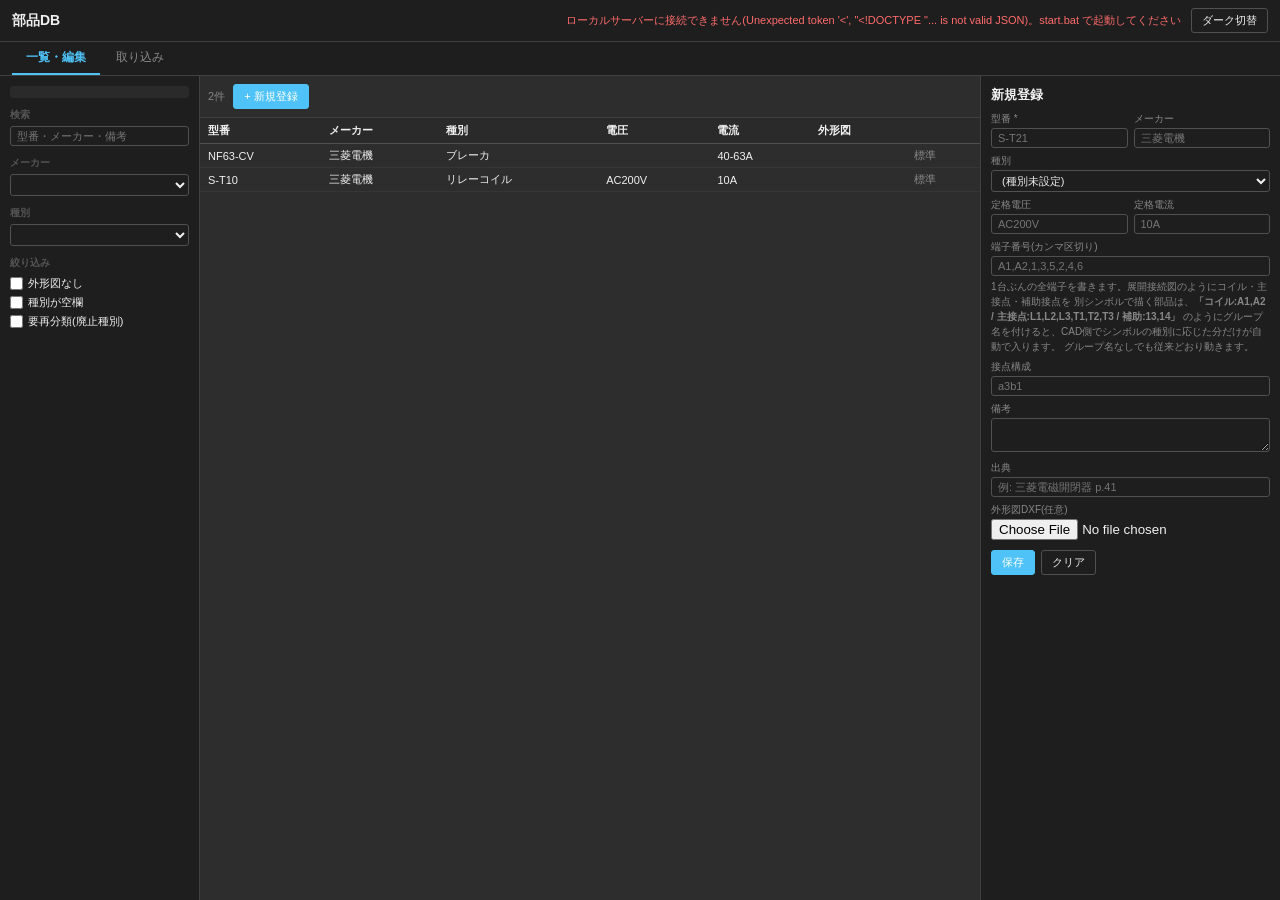
==== electrical_cad_v3/ecad_v3/parts.html @ 72fd9040 "シンボルの種別から端子グループを自動で選ぶ 盛田さん「このシンボルは主接点、コイル、補助で選べれて図面のシンボルは自動で 入ったほうが修正入れるにしても端子番号を調べなくていいから都合がいい」。  部" ====
<!DOCTYPE html>
<html lang="ja">
<head>
<meta charset="UTF-8">
<title>部品DB - ecad_v3</title>
<link rel="stylesheet" href="css/style.css">
<style>
  /* ---- 単独画面専用レイアウト。CADのリボン等は使わず、この画面用に組む。---- */
  body{overflow:hidden;}
  #pp-app{display:flex;flex-direction:column;height:100vh;}
  #pp-top{display:flex;align-items:center;gap:10px;padding:8px 12px;border-bottom:1px solid var(--bd);background:var(--bg2);flex-shrink:0}
  #pp-top h1{font-size:14px;font-weight:600;margin-right:auto}
  #pp-status{font-size:11px;color:var(--fg3)}
  #pp-banner{display:none;background:var(--rbg);color:var(--red);font-size:11px;padding:5px 12px;flex-shrink:0}
  #pp-banner.show{display:block}
  #pp-tabs{display:flex;gap:2px;padding:0 12px;background:var(--bg2);border-bottom:1px solid var(--bd);flex-shrink:0}
  .pp-tab{padding:7px 14px;font-size:12px;cursor:pointer;color:var(--fg3);border-bottom:2px solid transparent}
  .pp-tab.on{color:var(--acc);border-bottom-color:var(--acc);font-weight:600}
  #pp-body{flex:1;overflow:hidden;display:flex}

  /* 一覧・編集タブ */
  #pp-panel-list{flex:1;display:flex;overflow:hidden}
  #pp-filters{width:200px;flex-shrink:0;border-right:1px solid var(--bd);padding:10px;overflow-y:auto;background:var(--bg2)}
  #pp-filters h4{font-size:10px;color:var(--fg4);text-transform:uppercase;margin:10px 0 4px}
  #pp-filters h4:first-child{margin-top:0}
  #pp-hidden{margin-bottom:8px;padding:6px;background:var(--bg3);border-radius:4px}
  .pp-chk{display:flex;align-items:center;gap:5px;font-size:11px;padding:2px 0;cursor:pointer}
  #pp-list-main{flex:1;display:flex;flex-direction:column;overflow:hidden;min-width:0}
  #pp-list-bar{display:flex;align-items:center;gap:8px;padding:8px;border-bottom:1px solid var(--bd)}
  #pp-list-bar input[type=text]{flex:1}
  #pp-count{font-size:11px;color:var(--fg3);white-space:nowrap}
  #pp-table-wrap{flex:1;overflow:auto}
  table.pp-table{width:100%;border-collapse:collapse;font-size:11px}
  table.pp-table th{position:sticky;top:0;background:var(--bg3);text-align:left;padding:5px 8px;cursor:pointer;user-select:none;border-bottom:1px solid var(--bd2);white-space:nowrap}
  table.pp-table th:hover{background:var(--bg4)}
  table.pp-table td{padding:4px 8px;border-bottom:1px solid var(--bg4);white-space:nowrap}
  table.pp-table tr{cursor:pointer}
  table.pp-table tr:hover td{background:var(--bg3)}
  table.pp-table tr.pp-row-sel td{background:var(--abg)}
  #pp-edit{width:300px;flex-shrink:0;border-left:1px solid var(--bd);padding:10px;overflow-y:auto;background:var(--bg2)}
  #pp-form-title{font-size:13px;font-weight:600;margin-bottom:8px}

  /* 取り込みタブ */
  #pp-panel-import{flex:1;overflow-y:auto;padding:14px;max-width:640px}
  #pp-panel-import h3{font-size:13px;margin:16px 0 6px}
  #pp-panel-import h3:first-child{margin-top:0}
  #pp-panel-import textarea{width:100%;font-family:monospace;font-size:11px}
  #pp-cat-result{display:none;max-height:220px;overflow-y:auto;background:var(--bg3);border-radius:4px;padding:6px;margin-top:6px}
</style>
</head>
<body class="dk">
<div id="pp-app">
  <div id="pp-top">
    <h1>部品DB</h1>
    <span id="pp-status"></span>
    <button class="fp-btn" onclick="toggleDark()">ダーク切替</button>
  </div>
  <div id="pp-banner"></div>
  <div id="pp-tabs">
    <div class="pp-tab on" id="pp-tab-list" onclick="switchTab('list')">一覧・編集</div>
    <div class="pp-tab" id="pp-tab-import" onclick="switchTab('import')">取り込み</div>
  </div>
  <div id="pp-body">
    <!-- ==== 一覧・編集タブ ==== -->
    <div id="pp-panel-list">
      <div id="pp-filters">
        <div id="pp-hidden"></div>
        <h4>検索</h4>
        <div class="fr"><input type="text" id="pp-f-text" placeholder="型番・メーカー・備考" oninput="setFilter('text', this.value)"></div>
        <h4>メーカー</h4>
        <div class="fr"><select id="pp-f-maker" onchange="setFilter('maker', this.value)"></select></div>
        <h4>種別</h4>
        <div class="fr"><select id="pp-f-type" onchange="setFilter('type', this.value)"></select></div>
        <h4>絞り込み</h4>
        <label class="pp-chk"><input type="checkbox" onchange="setFilter('noOutline', this.checked)"> 外形図なし</label>
        <label class="pp-chk"><input type="checkbox" onchange="setFilter('noType', this.checked)"> 種別が空欄</label>
        <label class="pp-chk"><input type="checkbox" onchange="setFilter('legacy', this.checked)"> 要再分類(廃止種別)</label>
      </div>
      <div id="pp-list-main">
        <div id="pp-list-bar">
          <span id="pp-count"></span>
          <button class="fp-btn primary" onclick="newPart()">+ 新規登録</button>
        </div>
        <div id="pp-table-wrap">
          <table class="pp-table">
            <thead><tr>
              <th onclick="sortBy('ref')">型番</th>
              <th onclick="sortBy('maker')">メーカー</th>
              <th onclick="sortBy('type')">種別</th>
              <th onclick="sortBy('volt')">電圧</th>
              <th onclick="sortBy('amp')">電流</th>
              <th>外形図</th>
              <th></th>
            </tr></thead>
            <tbody id="pp-tbody"></tbody>
          </table>
        </div>
      </div>
      <div id="pp-edit">
        <div id="pp-form-title">新規登録</div>
        <div class="g2">
          <div class="fr"><label>型番 *</label><input type="text" id="pp-ref" placeholder="S-T21"></div>
          <div class="fr"><label>メーカー</label><input type="text" id="pp-maker" placeholder="三菱電機"></div>
        </div>
        <div class="fr"><label>種別</label><select id="pp-type"></select></div>
        <div class="g2">
          <div class="fr"><label>定格電圧</label><input type="text" id="pp-volt" placeholder="AC200V"></div>
          <div class="fr"><label>定格電流</label><input type="text" id="pp-amp" placeholder="10A"></div>
        </div>
        <!-- 【2026-09-20】「コイル:A1,A2 / 主接点:… / 補助:…」と書くと、CAD側で
             シンボルの種別(コイル/主接点/補助接点)から自動で正しい分だけ入る。
             グループ名を書かなければ従来どおり全端子がそのまま入る(後方互換)。 -->
        <div class="fr"><label>端子番号(カンマ区切り)</label><input type="text" id="pp-term" placeholder="A1,A2,1,3,5,2,4,6"
          title="「コイル:A1,A2 / 主接点:L1,L2,L3,T1,T2,T3 / 補助:13,14」のようにグループ名を付けて書くと、CADでシンボルの種別に応じた分だけが自動で入ります">
          <p style="font-size:10px;color:var(--fg3);margin:3px 0 0;line-height:1.5">
            1台ぶんの全端子を書きます。展開接続図のようにコイル・主接点・補助接点を
            別シンボルで描く部品は、<b>「コイル:A1,A2 / 主接点:L1,L2,L3,T1,T2,T3 / 補助:13,14」</b>
            のようにグループ名を付けると、CAD側でシンボルの種別に応じた分だけが自動で入ります。
            グループ名なしでも従来どおり動きます。
          </p></div>
        <div class="fr"><label>接点構成</label><input type="text" id="pp-contacts" placeholder="a3b1"></div>
        <div class="fr"><label>備考</label><textarea id="pp-note" rows="2"></textarea></div>
        <div class="fr"><label>出典</label><input type="text" id="pp-source" placeholder="例: 三菱電磁開閉器 p.41"></div>
        <div class="fr"><label>外形図DXF(任意)</label><input type="file" id="pp-outline-file" accept=".dxf" onchange="handleOutlineFileSelect(event)"></div>
        <p id="pp-outline-status" style="font-size:10px;color:var(--fg3)"></p>
        <div style="display:flex;gap:6px;margin-top:10px">
          <button class="fp-btn primary" onclick="savePart()">保存</button>
          <button class="fp-btn danger" id="pp-delete" style="display:none" onclick="deleteCurrent()">削除</button>
          <button class="fp-btn" onclick="newPart()">クリア</button>
        </div>
      </div>
    </div>

    <!-- ==== 取り込みタブ ==== -->
    <div id="pp-panel-import" style="display:none">
      <!-- 【2026-09-19】CADから移設。カタログDB(検索用データベース)をDriveから
           取り込む機能。以前はCAD側にあり、使う画面(この下のカタログDB検索・
           全件作り直し)が自分で元データを更新できない状態だった。 -->
      <h3>カタログDBの取り込み</h3>
      <p style="font-size:11px;color:var(--fg3)">
        Google Drive上の「カタログDB」フォルダ(メーカー別CSV)を読み込んで、下の検索で使うデータベースを更新します。<br>
        カタログDBが未設定・未導入でも、部品DBの編集は通常どおり行えます（この欄が使えなくなるだけです）。
      </p>
      <div id="cat-setup" style="display:none;margin:6px 0">
        <div style="display:flex;gap:6px;align-items:center;flex-wrap:wrap">
          <button class="fp-btn primary" onclick="catalogPickFolder()">フォルダの選択</button>
          <span id="cat-pick-status" style="font-size:11px;color:var(--fg2)">フォルダが選択されていません</span>
        </div>
        <p style="font-size:11px;color:var(--fg3);margin-top:4px">
          Drive上の「カタログDB」フォルダを選ぶと、中のCSVをまとめて取り込みます。<br>
          次回以降は選び直し不要です（Driveの内容を更新したら「再取込」を押してください）。
        </p>
      </div>
      <div style="display:flex;gap:6px;align-items:center;margin:6px 0">
        <button class="fp-btn" onclick="catalogReimport()" title="Driveのフォルダを読み直して取り込み直します">再取込</button>
        <div id="cat-change-wrap" style="display:none">
          <button class="fp-btn" onclick="catalogShowSetup()">フォルダを変更</button>
        </div>
      </div>
      <p id="cat-status" style="font-size:11px;color:var(--fg2)"></p>

      <hr style="margin:14px 0;border:none;border-top:1px solid var(--bd2)">
      <h3>カタログDBから探す</h3>
      <p style="font-size:11px;color:var(--fg3)">Google Drive上のカタログDB(メーカー別CSV)から型番を検索し、選んだものだけを部品DBに追加します。</p>
      <div style="display:flex;gap:6px;margin-top:6px">
        <input type="text" id="pp-cat-q" placeholder="型番・メーカーで検索" style="flex:1" onkeydown="if(event.key==='Enter')catalogSearch()">
        <button class="fp-btn" onclick="catalogSearch()">検索</button>
      </div>
      <div id="pp-cat-result"></div>

      <h3>保留CSVを読み込む</h3>
      <p style="font-size:11px;color:var(--fg3)">Claudeがカタログから起こして置いた「登録待ちCSV」を読み込みます。読み込むだけでは登録されません。</p>
      <div style="display:flex;gap:6px;margin-top:6px">
        <select id="pp-pc-file" style="flex:1"><option value="">(読込中...)</option></select>
        <button class="fp-btn" onclick="loadPendingCsv()">読み込む</button>
      </div>

      <h3>CSV一括登録</h3>
      <p style="font-size:11px;color:var(--fg3)">1行1部品。形式: メーカー,型番,種別,定格電圧,定格電流,端子番号,接点構成,備考,出典</p>
      <textarea id="pp-csv" rows="8" placeholder="三菱電機,S-T21,coil,AC200V,21A,&quot;A1,A2,1,3,5,2,4,6&quot;,a3b1,"></textarea>
      <div style="margin-top:6px">
        <button class="fp-btn primary" onclick="bulkImportParts()">CSVから一括登録</button>
      </div>

      <h3>部品DBをカタログ全件で作り直す</h3>
      <p style="font-size:11px;color:var(--red)">⚠ 破壊的操作。現在の部品DBを破棄し、カタログDBの全件で作り直します(外形図は引き継がれます)。実行前に自動でバックアップを取ります。</p>
      <button class="fp-btn danger" onclick="catalogResetPartsDb()">部品DBをカタログ全件で作り直す</button>
    </div>
  </div>
</div>
<script src="js/state.js"></script>
<script src="js/part_types.js"></script>
<script src="js/data.js"></script>
<script src="js/sjis.js"></script>
<script src="js/parts_page.js"></script>
</body>
</html>
---- electrical_cad_v3/ecad_v3/css/style.css ----
:root{
  --bg:#e8e8e0;--bg2:#ffffff;--bg3:#f4f4f0;--bg4:#e0e0d8;
  --fg:#1a1a1a;--fg2:#444;--fg3:#777;--fg4:#bbb;
  --bd:#d0d0c8;--bd2:#b8b8b0;
  --acc:#0067c0;--abg:#cce4ff;--afg:#004e99;
  --grn:#107c41;--gbg:#ccf0dc;--gfg:#0a5c30;
  --red:#c42b1c;--rbg:#fde7e9;
  --pur:#744da9;--pbg:#f0e6ff;--pfg:#5c3d88;
  --ora:#8b4513;--obg:#fff3e0;--ofg:#6d3410;
  --sh:rgba(0,0,0,.15);
  --ribbon:#e8e8e0;--ribbon-act:#fff;--ribbon-sel:#d0d8f0;
  --canvas:#d4d4cc;
}
body.dk{
  --bg:#2d2d2d;--bg2:#1e1e1e;--bg3:#2a2a2a;--bg4:#363636;
  --fg:#f0f0f0;--fg2:#ccc;--fg3:#888;--fg4:#555;
  --bd:#404040;--bd2:#505050;
  --acc:#4fc3f7;--abg:#1a3a5c;--afg:#90d8ff;
  --grn:#2ecc71;--gbg:#1a3d2a;--gfg:#88f0a8;
  --red:#ff6b6b;--rbg:#3d1a1a;
  --pur:#b39ddb;--pbg:#2d1a3d;--pfg:#d8b8ff;
  --ora:#c98a4b;--obg:#3a2d16;--ofg:#f0c890;
  --ora:#c98a4b;--obg:#3a2d16;--ofg:#f0c890;
  --ribbon:#2d2d2d;--ribbon-act:#1e1e1e;--ribbon-sel:#1a3a5c;--canvas:#252525;
  --sh:rgba(0,0,0,.5);
}
*{box-sizing:border-box;margin:0;padding:0;user-select:none;}
body{font-family:'Segoe UI',sans-serif;font-size:12px;background:var(--bg);color:var(--fg);}

/* ========= アプリ構造 ========= */
#app{display:flex;flex-direction:column;height:100vh;overflow:hidden;}

/* ========= リボン ========= */
#ribbon{background:var(--ribbon);border-bottom:1px solid var(--bd);flex-shrink:0;}
#ribbon-tabs{display:flex;background:var(--acc);padding:0 8px;}
.rtab{padding:5px 14px;font-size:11px;color:rgba(255,255,255,.8);cursor:pointer;border-radius:3px 3px 0 0;margin-top:3px;}
.rtab.on{background:var(--ribbon);color:var(--acc);font-weight:600;}
#ribbon-content{display:flex;gap:0;padding:4px 6px;align-items:flex-start;flex-wrap:wrap;overflow-x:auto;max-height:40vh;overflow-y:auto;}
.rg{display:flex;flex-direction:column;align-items:stretch;border-right:1px solid var(--bd);padding:0 6px 0 4px;margin-right:2px;min-width:0;}
.rg-wrap{flex-wrap:wrap;row-gap:4px;}
.rg-wrap>.rg{margin-bottom:2px;}
.rg:last-child{border-right:none;}
.rg-label{font-size:9px;color:var(--fg3);text-align:center;margin-top:2px;padding-top:2px;border-top:1px solid var(--bd);}
.rg-btns{display:flex;gap:2px;align-items:center;flex-wrap:wrap;}
.rb{display:flex;flex-direction:column;align-items:center;justify-content:center;padding:3px 6px;min-width:36px;font-size:10px;cursor:pointer;border:1px solid transparent;border-radius:3px;background:transparent;color:var(--fg);gap:1px;white-space:nowrap;transition:background .1s;}
.rb:hover{background:var(--bg3);border-color:var(--bd);}
.rb.on{background:var(--ribbon-sel);border-color:var(--acc);color:var(--acc);}
.rb.pressed{background:var(--abg);border-color:var(--acc);}
.rb svg{display:block;width:18px;height:18px;flex-shrink:0;}
.rb-sm{flex-direction:row;min-width:unset;padding:3px 7px;font-size:11px;}
.rb-sm svg{width:14px;height:14px;}

/* 【2026-09-19】リボン内の高さ統一。
   ・ボタンの高さが line-height:normal のせいでフォント環境依存になっていた
     （盛田さんの実機では Segoe UI が無く、想定より2〜4px高くなる）ので
     行の高さを固定して環境差を消す。
   ・選択欄/入力欄/チェックボックスがボタンと違う高さ(14〜28px)だったため、
     グループごとに高さが変わり、タブを切り替えるとリボンがガタついていた。
     リボン内の直下要素を全て --rb-h に揃える。 */
:root{--rb-h:23px;}
.rg-btns>*{height:var(--rb-h);box-sizing:border-box;line-height:15px;white-space:nowrap;}
.rg-btns select,.rg-btns input[type=number],.rg-btns input[type=text]{height:19px;box-sizing:border-box;line-height:17px;}
.rg-btns>select,.rg-btns>input[type=number],.rg-btns>input[type=text]{height:var(--rb-h);}
.sep{width:1px;background:var(--bd);margin:0 2px;height:28px;align-self:center;}

/* ========= メイン ========= */
#workspace{display:flex;flex-direction:column;flex:1;overflow:hidden;}
#main-row{display:flex;flex:1;overflow:hidden;}

/* ========= 左パネル ========= */
#lp{width:52px;background:var(--bg2);border-right:1px solid var(--bd);display:flex;flex-direction:column;overflow:hidden;flex-shrink:0;}
#lp-tabs{display:flex;flex-direction:column;flex-shrink:0;}
.lt{padding:12px 4px;font-size:10px;text-align:center;cursor:pointer;color:var(--fg3);border-left:2px solid transparent;border-right:2px solid transparent;writing-mode:vertical-rl;letter-spacing:0.1em;white-space:nowrap;}
.lt.on{color:var(--acc);background:var(--abg);border-right-color:var(--acc);}
#lp-body{flex:1;overflow-y:auto;padding:4px;}
#lp-body h4{font-size:9px;color:var(--fg4);font-weight:700;margin:5px 0 2px;text-transform:uppercase;letter-spacing:.06em;}
.sym-item{display:flex;align-items:center;gap:4px;padding:3px 4px;cursor:pointer;border-radius:3px;border:1px solid transparent;margin-bottom:1px;}
.sym-item:hover{background:var(--bg3);border-color:var(--bd);}
.sym-item.on{background:var(--abg);border-color:var(--acc);}
.sym-item span{font-size:11px;color:var(--fg);}
.lr{display:flex;align-items:center;gap:3px;padding:3px;border-radius:3px;margin-bottom:1px;cursor:pointer;}
.lr:hover{background:var(--bg3);}
.lr.al{background:var(--abg);}
.lv{width:13px;height:13px;border:1px solid var(--bd2);border-radius:2px;display:flex;align-items:center;justify-content:center;font-size:9px;cursor:pointer;flex-shrink:0;color:var(--fg);}
.lc{width:10px;height:10px;border-radius:2px;flex-shrink:0;}
.ln{font-size:11px;flex:1;color:var(--fg);overflow:hidden;text-overflow:ellipsis;white-space:nowrap;}

/* ========= キャンバス ========= */
#cw{flex:1;overflow:visible;position:relative;background:var(--canvas);}
#cv{display:block;cursor:default;touch-action:none;-webkit-touch-callout:none;-webkit-user-select:none;user-select:none;}

/* ========= タッチデバイス対応（iPad/Apple Pencil等） =========
   any-pointer:coarse は「指タッチが使える環境」全般に一致する(Apple Pencil使用時も
   デバイス自体はタッチ対応のためこの条件に入る)。ボタン・タブ類を一回り大きくし、
   誤タップを減らす。マウスのみの環境(pointer:fine かつ any-pointer:coarseでない)は対象外。 */
@media (any-pointer: coarse) {
  .rb{padding:6px 9px;min-width:44px;font-size:11px;gap:2px;}
  .rb svg{width:22px;height:22px;}
  .rb-sm{padding:6px 10px;font-size:12px;}
  .rb-sm svg{width:17px;height:17px;}
  .rtab{padding:9px 16px;font-size:12px;}
  .lt{padding:16px 6px;font-size:11px;}
  .ctx-item{padding:9px 14px;font-size:13px;}
}

/* ========= 右プロパティパネル ========= */
#rp{position:fixed;right:0;top:var(--ribbon-h,90px);bottom:24px;width:200px;background:var(--bg2);border-left:1px solid var(--bd);display:flex;flex-direction:column;transition:transform 0.2s;z-index:20;}
#rp-body{flex:1;overflow-y:auto;}
#rp-footer{padding:4px 6px;border-top:1px solid var(--bd);background:var(--bg2);}
#rp.collapsed{transform:translateX(200px);}
#rp h4{display:flex;justify-content:space-between;align-items:center;}
#rp-toggle{background:none;border:none;cursor:pointer;color:var(--fg);font-size:10px;padding:0 2px;line-height:1;}
#rp-toggle:hover{color:var(--acc);}
#rp-expand-btn{position:fixed;right:0;top:50%;transform:translateY(-50%);width:18px;height:40px;background:var(--bg2);border:1px solid var(--bd);border-radius:3px 0 0 3px;cursor:pointer;display:none;align-items:center;justify-content:center;font-size:10px;color:var(--fg);z-index:21;}
#rp-expand-btn:hover{color:var(--acc);}
#rp h4{font-size:11px;font-weight:600;padding:8px 10px 4px;color:var(--fg);border-bottom:1px solid var(--bd);}
.pp-row{padding:4px 10px;}
.pp-row label{display:block;font-size:10px;color:var(--fg3);margin-bottom:2px;}
.pp-row input,.pp-row select,.pp-row textarea{width:100%;padding:3px 5px;border:1px solid var(--bd2);border-radius:3px;background:var(--bg2);color:var(--fg);font-size:11px;box-sizing:border-box;}
.pp-row input[type=number]{height:32px;font-size:13px;}
.pp-row input:focus{outline:none;border-color:var(--acc);}
.pp-details{margin:0 10px 6px;border:1px solid var(--bd2);border-radius:4px;background:var(--bg2);}
.pp-details .pp-row{padding:4px 10px;}
.pp-details summary{padding:5px 10px;font-size:10px;color:var(--fg3);cursor:pointer;user-select:none;list-style:none;}
.pp-details summary::-webkit-details-marker{display:none;}
.pp-details summary::before{content:'▸ ';display:inline-block;}
.pp-details[open] summary::before{content:'▾ ';}
.pp-details[open] summary{border-bottom:1px solid var(--bd2);}
.pp-group{margin:6px 6px 8px;padding:4px 0 6px;border-radius:4px;background:var(--bg2);}
.pp-group-cap{font-size:10px;font-weight:700;padding:2px 10px 4px;letter-spacing:.03em;}
.pp-group .pp-details{margin-left:10px;margin-right:10px;}
.pp-apply{margin:6px 10px;padding:5px;width:calc(100% - 20px);background:var(--acc);color:#fff;border:none;border-radius:3px;cursor:pointer;font-size:11px;transition:opacity 0.1s;}
.pp-apply:hover{opacity:.85;}
.pp-apply:active{opacity:.7;transform:scale(0.98);}
.pp-cbtn{font-size:9px;padding:1px 4px;border:1px solid var(--bd2);border-radius:3px;background:var(--bg3);cursor:pointer;color:var(--fg);transition:background 0.1s;}
.pp-cbtn:hover{background:var(--bd2);}
.pp-cbtn:active{background:var(--acc);color:#fff;}
.pp-row button{transition:background 0.1s,opacity 0.1s;}
.pp-row button:hover{opacity:.85;}
.pp-row button:active{opacity:.65;transform:scale(0.97);}

/* ========= ステータスバー ========= */
#sb{display:flex;gap:8px;padding:2px 10px;font-size:10px;background:var(--acc);color:rgba(255,255,255,.9);flex-shrink:0;align-items:center;}
.sb-sep{opacity:.4;}

/* ========= フローティングパネル ========= */
.fp{display:none;position:fixed;top:50%;left:50%;transform:translate(-50%,-50%);background:var(--bg2);border:1px solid var(--bd);border-radius:6px;padding:12px;z-index:300;box-shadow:0 4px 24px var(--sh);max-height:75vh;overflow-y:auto;}
.fp.open{display:block;}
.fp h3{font-size:13px;font-weight:600;margin-bottom:10px;color:var(--fg);}
.fr{margin-bottom:6px;}
.fr label{display:block;font-size:10px;color:var(--fg3);margin-bottom:2px;}
input[type=text],input[type=number],select,textarea{padding:3px 6px;border:1px solid var(--bd2);border-radius:3px;background:var(--bg2);color:var(--fg);font-size:11px;width:100%;}
input:focus,select:focus,textarea:focus{outline:none;border-color:var(--acc);}
.g2{display:grid;grid-template-columns:1fr 1fr;gap:6px;}
.g3{display:grid;grid-template-columns:1fr 1fr 1fr;gap:4px;}
.tbl{width:100%;border-collapse:collapse;font-size:11px;}
.tbl th{padding:4px 6px;background:var(--bg3);font-weight:600;border-bottom:1px solid var(--bd);text-align:left;color:var(--fg);}
.tbl td{padding:3px 6px;border-bottom:1px solid var(--bg4);color:var(--fg2);}
.tbl tr:hover td{background:var(--bg3);}
.badge{display:inline-block;padding:1px 5px;border-radius:3px;font-size:10px;font-weight:600;}
.badge-b{background:var(--abg);color:var(--afg);}
.badge-g{background:var(--gbg);color:var(--gfg);}
.badge-p{background:var(--pbg);color:var(--pfg);}
.badge-o{background:var(--obg);color:var(--ofg);}
.fp-btn{padding:4px 10px;font-size:11px;cursor:pointer;border:1px solid var(--bd2);border-radius:3px;background:var(--bg2);color:var(--fg);}
.fp-btn:hover{background:var(--bg3);}
.fp-btn.primary{background:var(--acc);color:#fff;border-color:var(--acc);}
.fp-btn.primary:hover{opacity:.9;}
.fp-btn.danger{color:var(--red);border-color:var(--red);}
.fp-btn.danger:hover{background:var(--rbg);}
.sr-tool.active{background:var(--acc);color:#fff;border-color:var(--acc);}
.rep-tab{padding:4px 10px;font-size:11px;cursor:pointer;border:1px solid var(--bd2);border-radius:3px 3px 0 0;background:var(--bg2);color:var(--fg2);border-bottom:none;margin-bottom:-1px;}
.rep-tab:hover{background:var(--bg3);}
.rep-tab.on{background:var(--acc);color:#fff;border-color:var(--acc);font-weight:600;}

/* ========= 選択ボックス ========= */
#selbox{display:none;position:absolute;border:1.5px solid var(--acc);background:rgba(0,103,192,.08);pointer-events:none;}

/* ========= コンテキストメニュー ========= */
#ctxmenu{display:none;position:absolute;background:var(--bg2);border:1px solid var(--bd);border-radius:4px;box-shadow:0 4px 16px var(--sh);z-index:50;min-width:160px;padding:3px 0;}
#ctxmenu.open{display:block;}
.ctx-item{padding:5px 16px;font-size:11px;cursor:pointer;color:var(--fg);}
.ctx-item:hover{background:var(--abg);color:var(--afg);}
.ctx-sep{height:1px;background:var(--bd);margin:3px 0;}
.ctx-item.disabled{color:var(--fg4);cursor:default;}
.ctx-item.disabled:hover{background:none;color:var(--fg4);}

/* FP panel IDs */
#bom-p{top:8px;right:212px;width:420px;}
#ref-p{top:8px;right:212px;width:380px;}
#wire-p{top:8px;right:212px;width:360px;}
#term-p{top:8px;right:212px;width:400px;}
#dxf-log-p{top:8px;right:212px;width:360px;}
#frame-p{top:50%;left:50%;transform:translate(-50%,-50%);width:520px;}
#sym-reg-p{top:50%;left:50%;transform:translate(-50%,-50%);width:440px;}
#part-reg-p{top:50%;left:50%;transform:translate(-50%,-50%);width:440px;}

.resize-handle{position:absolute;width:8px;height:8px;background:#0067c0;border:1px solid #fff;border-radius:2px;cursor:pointer;z-index:10;}
.grp-resize-handle{width:10px;height:10px;background:#e07000;border:1.5px solid #fff;border-radius:2px;z-index:11;}
#ai-panel{position:absolute;bottom:32px;right:212px;width:340px;max-height:420px;background:var(--bg2);border:1px solid var(--bd);border-radius:8px;z-index:30;box-shadow:0 4px 24px var(--sh);display:flex;flex-direction:column;}
#ai-panel-header{padding:8px 12px;border-bottom:1px solid var(--bd);display:flex;align-items:center;gap:8px;}
#ai-panel-header h4{font-size:12px;font-weight:600;flex:1;color:var(--fg);}
#ai-msgs{flex:1;overflow-y:auto;padding:8px;display:flex;flex-direction:column;gap:6px;max-height:280px;}
.ai-msg-user{align-self:flex-end;background:var(--acc);color:#fff;padding:5px 10px;border-radius:10px 10px 2px 10px;font-size:11px;max-width:90%;}
.ai-msg-ai{align-self:flex-start;background:var(--bg3);color:var(--fg);padding:5px 10px;border-radius:10px 10px 10px 2px;font-size:11px;max-width:90%;}
#ai-input-row{display:flex;gap:6px;padding:8px;border-top:1px solid var(--bd);}
#ai-input{flex:1;padding:4px 8px;border:1px solid var(--bd2);border-radius:4px;background:var(--bg2);color:var(--fg);font-size:11px;}
#ai-send{padding:4px 10px;background:var(--acc);color:#fff;border:none;border-radius:4px;cursor:pointer;font-size:11px;}
#ai-apikey-row{padding:6px 8px;border-bottom:1px solid var(--bd);display:flex;gap:4px;align-items:center;}
#ai-apikey{flex:1;padding:3px 6px;border:1px solid var(--bd2);border-radius:3px;background:var(--bg2);color:var(--fg);font-size:10px;}
#page-bar{height:28px;background:var(--bg2);border-top:1px solid var(--bd);display:flex;align-items:center;padding:0 4px;gap:2px;flex-shrink:0;overflow-x:auto;}
#page-tabs{display:flex;gap:2px;align-items:center;}
.page-tab{padding:3px 12px;font-size:11px;border:1px solid var(--bd);border-radius:4px 4px 0 0;cursor:pointer;background:var(--bg3);color:var(--fg3);white-space:nowrap;}
.page-tab:hover{background:var(--bg2);}
.page-tab.active{background:var(--bg);color:var(--fg);font-weight:600;border-bottom-color:var(--bg);}
.page-tab-add{padding:3px 10px;font-size:13px;border:1px solid var(--bd);border-radius:4px;cursor:pointer;background:var(--bg3);color:var(--fg3);}
.page-tab-add:hover{background:var(--acc);color:#fff;}
/* パネル表示切替 */
#lp.hide{display:none!important;}
#rp.hide{display:none!important;}
/* 大画面モード */
body.fullscreen #ribbon,
body.fullscreen #lp,
body.fullscreen #rp,
body.fullscreen #page-bar,
body.fullscreen #sb{display:none!important;}
body.fullscreen #cw{position:fixed;inset:0;z-index:100;width:100vw;height:100vh;}
/* 大画面解除ボタン（常にキャンバス上に浮かぶ） */
#fs-exit{display:none;position:fixed;top:8px;right:12px;z-index:200;padding:4px 10px;background:rgba(0,0,0,0.55);color:#fff;border:none;border-radius:4px;font-size:12px;cursor:pointer;}
body.fullscreen #fs-exit{display:block;}

/* ---- カタログDB フォルダブラウザ（2026-08-20） ----
   一覧を <a> で組んだところ、既定のリンク色がダークテーマで潰れて
   ほとんど読めなかった。リンクではなく行ボタンとして組み直す。 */
.cat-row{display:flex;align-items:center;gap:6px;width:100%;padding:4px 6px;
  background:transparent;border:1px solid transparent;border-radius:3px;
  color:var(--fg);font-size:11px;font-family:inherit;text-align:left;cursor:pointer;}
.cat-row:hover{background:var(--bg4);border-color:var(--bd);}
.cat-row .cat-ico{flex-shrink:0;width:14px;text-align:center;}
.cat-row .cat-nm{flex:1;overflow:hidden;text-overflow:ellipsis;white-space:nowrap;}
.cat-row.cat-nav{color:var(--acc);}
.cat-empty{color:var(--fg3);font-size:11px;padding:4px 6px;}
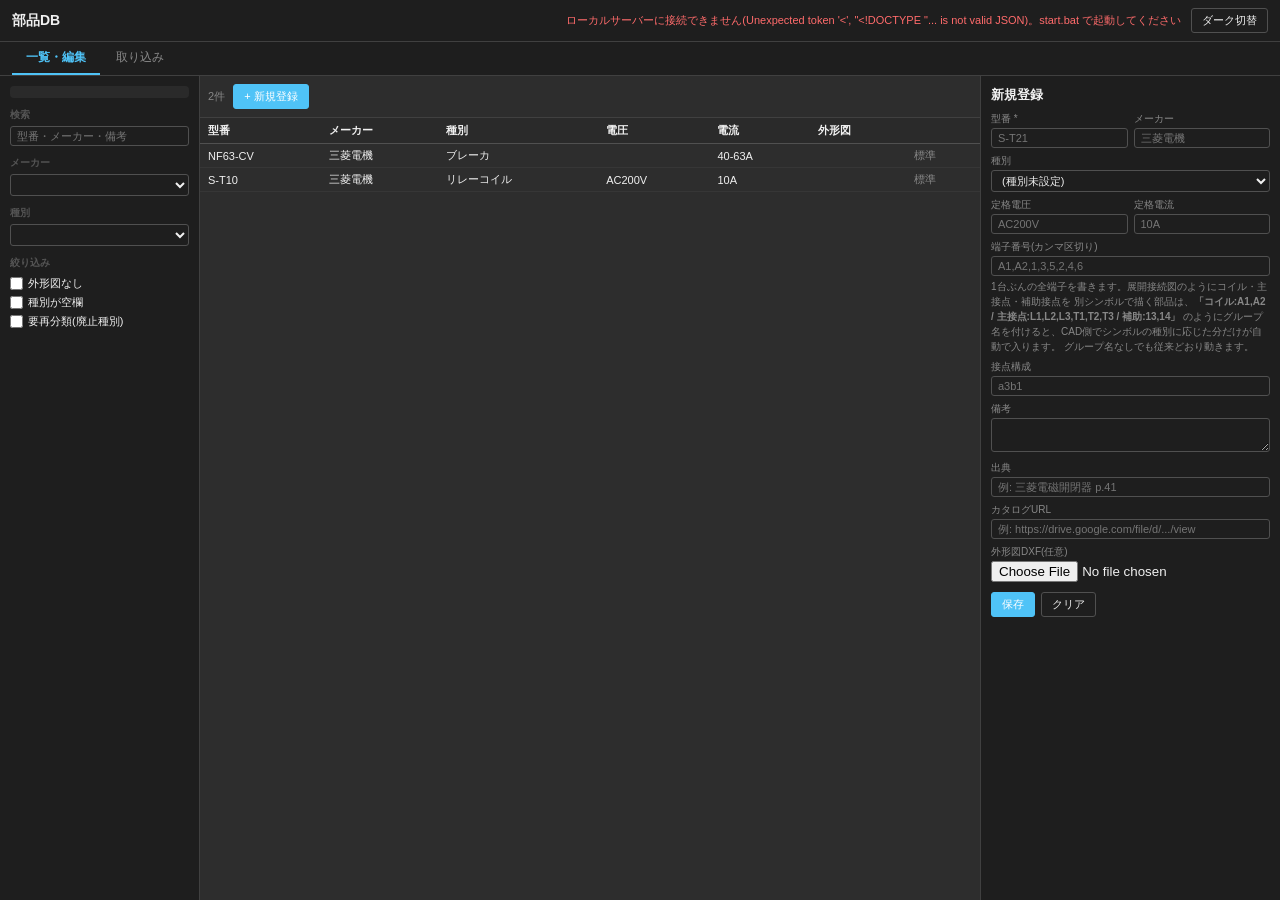
==== commit 5b75d39d: "三菱インバータFR-D700を30型番登録し、カタログURL列(10列目)を足す 盛田さん「カタログ触るなら、三菱のインバーターを追加したい」→「d」→「700」、 および「カタログのリンクを追加して" ====
--- a/electrical_cad_v3/ecad_v3/parts.html
+++ b/electrical_cad_v3/ecad_v3/parts.html
@@ -121,6 +121,10 @@
         <div class="fr"><label>接点構成</label><input type="text" id="pp-contacts" placeholder="a3b1"></div>
         <div class="fr"><label>備考</label><textarea id="pp-note" rows="2"></textarea></div>
         <div class="fr"><label>出典</label><input type="text" id="pp-source" placeholder="例: 三菱電磁開閉器 p.41"></div>
+        <!-- 【2026-09-20】カタログURL(10列目)。分割済みカタログならページを直接指せる。
+             CAD側の部品カードと、この画面の一覧から開けるようにしてある。 -->
+        <div class="fr"><label>カタログURL</label><input type="text" id="pp-caturl" placeholder="例: https://drive.google.com/file/d/.../view"
+          title="出典のページを開くリンク。ページ単位に分割済みのカタログなら、そのページが直接開きます"></div>
         <div class="fr"><label>外形図DXF(任意)</label><input type="file" id="pp-outline-file" accept=".dxf" onchange="handleOutlineFileSelect(event)"></div>
         <p id="pp-outline-status" style="font-size:10px;color:var(--fg3)"></p>
         <div style="display:flex;gap:6px;margin-top:10px">
@@ -176,7 +180,8 @@
       </div>
 
       <h3>CSV一括登録</h3>
-      <p style="font-size:11px;color:var(--fg3)">1行1部品。形式: メーカー,型番,種別,定格電圧,定格電流,端子番号,接点構成,備考,出典</p>
+      <p style="font-size:11px;color:var(--fg3)">1行1部品。形式: メーカー,型番,種別,定格電圧,定格電流,端子番号,接点構成,備考,出典,カタログURL<br>
+        列は8列以上あれば読めます（足りない列は空、余分な列は無視）。9列までの古いCSVもそのまま読めます。</p>
       <textarea id="pp-csv" rows="8" placeholder="三菱電機,S-T21,coil,AC200V,21A,&quot;A1,A2,1,3,5,2,4,6&quot;,a3b1,"></textarea>
       <div style="margin-top:6px">
         <button class="fp-btn primary" onclick="bulkImportParts()">CSVから一括登録</button>
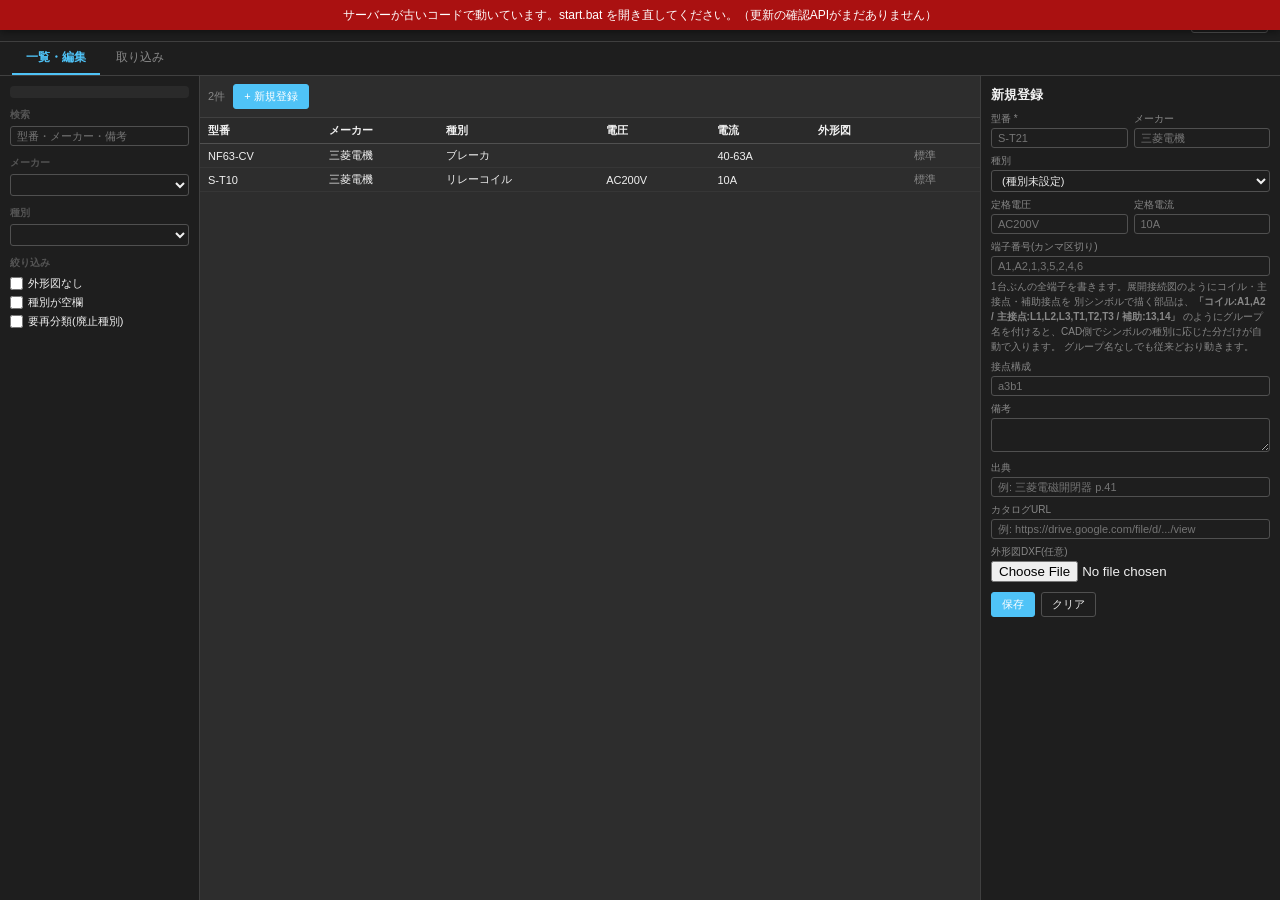
==== commit 85c959ef: "カタログDB検索の読み先を catalog_pending だけにする 同じCSVがDriveの「カタログDB」とcatalog_pendingの2か所にあり、片方だけ直すと 食い違っていた。各自が自" ====
--- a/electrical_cad_v3/ecad_v3/parts.html
+++ b/electrical_cad_v3/ecad_v3/parts.html
@@ -137,35 +137,23 @@
 
     <!-- ==== 取り込みタブ ==== -->
     <div id="pp-panel-import" style="display:none">
-      <!-- 【2026-09-19】CADから移設。カタログDB(検索用データベース)をDriveから
-           取り込む機能。以前はCAD側にあり、使う画面(この下のカタログDB検索・
-           全件作り直し)が自分で元データを更新できない状態だった。 -->
-      <h3>カタログDBの取り込み</h3>
+      <!-- 【2026-09-29】カタログCSVの原本はCADのフォルダ内の catalog_pending だけにした。
+           以前はGoogle Driveの「カタログDB」フォルダを選んで取り込んでいたが、同じCSVが
+           catalog_pending にもあって食い違っていた(tools/catalog_db/catalog_db.py 冒頭)。
+           フォルダの選択・取り込みは無くなり、検索時にCSVの変更を見て自動で作り直す。 -->
+      <h3>カタログDB</h3>
       <p style="font-size:11px;color:var(--fg3)">
-        Google Drive上の「カタログDB」フォルダ(メーカー別CSV)を読み込んで、下の検索で使うデータベースを更新します。<br>
-        カタログDBが未設定・未導入でも、部品DBの編集は通常どおり行えます（この欄が使えなくなるだけです）。
+        CADのフォルダ内の catalog_pending(メーカー別CSV)を読み、下の検索で使うデータベースを作ります。<br>
+        CSVを直すと、次の検索で自動的に作り直されます。カタログDBが使えなくても、部品DBの編集は通常どおり行えます。
       </p>
-      <div id="cat-setup" style="display:none;margin:6px 0">
-        <div style="display:flex;gap:6px;align-items:center;flex-wrap:wrap">
-          <button class="fp-btn primary" onclick="catalogPickFolder()">フォルダの選択</button>
-          <span id="cat-pick-status" style="font-size:11px;color:var(--fg2)">フォルダが選択されていません</span>
-        </div>
-        <p style="font-size:11px;color:var(--fg3);margin-top:4px">
-          Drive上の「カタログDB」フォルダを選ぶと、中のCSVをまとめて取り込みます。<br>
-          次回以降は選び直し不要です（Driveの内容を更新したら「再取込」を押してください）。
-        </p>
-      </div>
       <div style="display:flex;gap:6px;align-items:center;margin:6px 0">
-        <button class="fp-btn" onclick="catalogReimport()" title="Driveのフォルダを読み直して取り込み直します">再取込</button>
-        <div id="cat-change-wrap" style="display:none">
-          <button class="fp-btn" onclick="catalogShowSetup()">フォルダを変更</button>
-        </div>
+        <button class="fp-btn" onclick="catalogRebuild()" title="catalog_pending のCSVを読み直して、データベースを作り直します">作り直す</button>
       </div>
       <p id="cat-status" style="font-size:11px;color:var(--fg2)"></p>
 
       <hr style="margin:14px 0;border:none;border-top:1px solid var(--bd2)">
       <h3>カタログDBから探す</h3>
-      <p style="font-size:11px;color:var(--fg3)">Google Drive上のカタログDB(メーカー別CSV)から型番を検索し、選んだものだけを部品DBに追加します。</p>
+      <p style="font-size:11px;color:var(--fg3)">カタログDB(catalog_pending のメーカー別CSV)から型番を検索し、選んだものだけを部品DBに追加します。</p>
       <div style="display:flex;gap:6px;margin-top:6px">
         <input type="text" id="pp-cat-q" placeholder="型番・メーカーで検索" style="flex:1" onkeydown="if(event.key==='Enter')catalogSearch()">
         <button class="fp-btn" onclick="catalogSearch()">検索</button>
--- a/electrical_cad_v3/ecad_v3/css/style.css
+++ b/electrical_cad_v3/ecad_v3/css/style.css
@@ -120,6 +120,25 @@
 .pp-row input,.pp-row select,.pp-row textarea{width:100%;padding:3px 5px;border:1px solid var(--bd2);border-radius:3px;background:var(--bg2);color:var(--fg);font-size:11px;box-sizing:border-box;}
 .pp-row input[type=number]{height:32px;font-size:13px;}
 .pp-row input:focus{outline:none;border-color:var(--acc);}
+/* 端子番号の欄(番号・位置補正X/Y)。
+   【2026-09-20】プロパティパネルは幅200pxしかなく、そこに 番号+X+Y を並べている。
+   .pp-row input[type=number] の font-size:13px に幅を食われて、2桁の値やマイナスが
+   見切れて読めなかった(盛田さん指摘)。font 11px・幅46pxにして数字が収まる幅を確保した。
+   【2026-09-22修正】このとき「スピンボタンを消す」も一緒にやったが、盛田さん
+   「そもそも消せという指示は出してない」の指摘で見直した。termOffは端子点からの
+   相対値(c2092fdで固定)なので実際の調整量は数単位〜数十単位どまりで、他の位置補正欄
+   (仕様・デバイス名・型式)にもスピンボタンは出ているので、消したままにする理由が
+   なかった。スピンボタンは復活させた。
+   【重要】ここでLinux上のPlaywrightで「幅46px・右寄せのままでも見切れない」と
+   確認したが、実機(Windows)では見切れていた(盛田さん screenshot で指摘)。
+   スピンボタンの幅はOS・ブラウザで実際に差があるらしく、**開発環境での再現確認を
+   実機の確認の代わりにしない**こと(HANDOFF.mdの教訓と同じ)。text-align:leftに
+   直して解決した。 */
+/* .pp-row input[type=number] が (0,2,1) なので、クラスだけだと font-size/height が
+   効かない。input を付けて (0,2,1) 以上にしてから上書きする。 */
+.pp-row input.pp-tnum{width:50px;flex:0 0 auto;}
+.pp-row input.pp-toff-x,.pp-row input.pp-toff-y{
+  width:46px;flex:0 0 auto;font-size:11px;height:24px;text-align:left;}
 .pp-details{margin:0 10px 6px;border:1px solid var(--bd2);border-radius:4px;background:var(--bg2);}
 .pp-details .pp-row{padding:4px 10px;}
 .pp-details summary{padding:5px 10px;font-size:10px;color:var(--fg3);cursor:pointer;user-select:none;list-style:none;}
@@ -167,6 +186,24 @@
 .fp-btn:hover{background:var(--bg3);}
 .fp-btn.primary{background:var(--acc);color:#fff;border-color:var(--acc);}
 .fp-btn.primary:hover{opacity:.9;}
+/* 【2026-09-24】押した瞬間の反応。盛田さん「csv出力ボタンがおかしいぞ押されてる動きがない」
+   「ボタン本体の色替えとか、動きの話だ」。保存先フォルダへ直接書くようになり
+   ブラウザのダウンロード表示が出なくなったため、押した手応えが無かった。
+   プロパティ欄のボタン(.pp-apply)と同じ沈み方にそろえる。 */
+.fp-btn:active{opacity:.7;transform:scale(0.97);}
+.fp-btn.primary:active{filter:brightness(.8);}
+/* 【2026-09-24】全ボタンに押した瞬間の反応を付ける。盛田さん「ボタン系は結構そういうのあった
+   と思う、全ボタンチェックだな」。ブラウザで全クリック要素の「押している間」の見た目を
+   調べ、変化が無かったものをここでまとめて足した(タブ・右クリックメニュー・表の行は別途確認中)。 */
+.rb:active{background:var(--abg);border-color:var(--acc);transform:scale(0.95);}      /* リボンのボタン */
+.rb.on:active{filter:brightness(.8);}               /* ON中(中点Snap等)は背景が既に同系色なので暗くして区別 */
+#quickbar > [onclick]:active{filter:brightness(.8);transform:scale(0.95);}          /* 選択/配線/№採番 等 */
+button:not(.rep-tab):active{filter:brightness(.85);transform:scale(0.96);}          /* 素のボタン全般(PDFプレビュー・レイヤー窓 等) */
+#rp-expand-btn:active{opacity:.6;}                  /* transform は位置決めに使っているので触らない */
+[id$="-float-title"] span[onclick]:active,
+#report-p span[onclick]:active{opacity:.4;transform:scale(0.85);}   /* 窓の × (色はインライン指定があるので不透明度で) */
+#prt-float a[onclick]:active{opacity:.6;}           /* 部品DB「読み直す」 */
+.page-tab-add:active{filter:brightness(.8);transform:scale(0.95);}                  /* シート追加 ＋ */
 .fp-btn.danger{color:var(--red);border-color:var(--red);}
 .fp-btn.danger:hover{background:var(--rbg);}
 .sr-tool.active{background:var(--acc);color:#fff;border-color:var(--acc);}
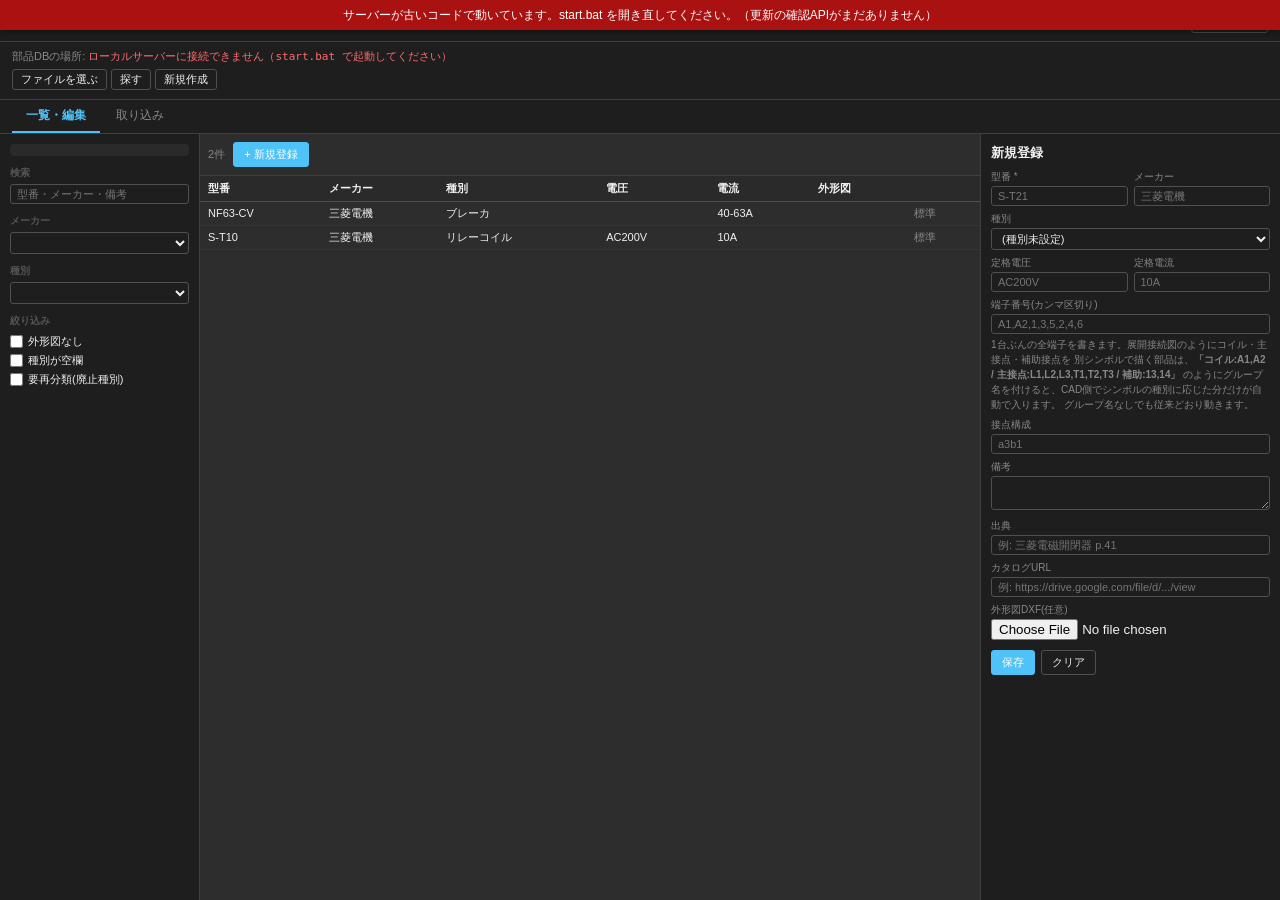
==== commit dc1e2191: "部品DBの場所を画面から設定・新規作成(CAD設定タブとparts.html) ファイルを選ぶ(Windowsの窓)/探す(候補)/新規作成(上書きしない)。 任意パスはHTTPで受けず、窓で選んだパ" ====
--- a/electrical_cad_v3/ecad_v3/parts.html
+++ b/electrical_cad_v3/ecad_v3/parts.html
@@ -55,6 +55,8 @@
     <span id="pp-status"></span>
     <button class="fp-btn" onclick="toggleDark()">ダーク切替</button>
   </div>
+  <!-- 【2026-10-02】部品DB(parts_db.json)の場所(js/parts_db_place.js)。CADの設定タブと同じ部品 -->
+  <div id="pdb-place" style="padding:6px 12px;border-bottom:1px solid var(--bd);background:var(--bg2)"></div>
   <div id="pp-banner"></div>
   <div id="pp-tabs">
     <div class="pp-tab on" id="pp-tab-list" onclick="switchTab('list')">一覧・編集</div>
@@ -186,5 +188,7 @@
 <script src="js/data.js"></script>
 <script src="js/sjis.js"></script>
 <script src="js/parts_page.js"></script>
+<script src="js/parts_db_place.js"></script>
+<script>pdbPlaceRender('pdb-place', () => loadAll());   // 部品DBの場所を設定したら一覧を読み直す</script>
 </body>
 </html>
--- a/electrical_cad_v3/ecad_v3/css/style.css
+++ b/electrical_cad_v3/ecad_v3/css/style.css
@@ -78,6 +78,8 @@
 .sym-item{display:flex;align-items:center;gap:4px;padding:3px 4px;cursor:pointer;border-radius:3px;border:1px solid transparent;margin-bottom:1px;}
 .sym-item:hover{background:var(--bg3);border-color:var(--bd);}
 .sym-item.on{background:var(--abg);border-color:var(--acc);}
+.sym-item.sym-jump{animation:symjump 1.6s ease-out;}
+@keyframes symjump{0%,60%{background:var(--abg);border-color:var(--acc);box-shadow:0 0 0 2px var(--acc);}100%{box-shadow:0 0 0 0 transparent;}}
 .sym-item span{font-size:11px;color:var(--fg);}
 .lr{display:flex;align-items:center;gap:3px;padding:3px;border-radius:3px;margin-bottom:1px;cursor:pointer;}
 .lr:hover{background:var(--bg3);}
@@ -87,7 +89,7 @@
 .ln{font-size:11px;flex:1;color:var(--fg);overflow:hidden;text-overflow:ellipsis;white-space:nowrap;}
 
 /* ========= キャンバス ========= */
-#cw{flex:1;overflow:visible;position:relative;background:var(--canvas);}
+#cw{flex:1;min-width:0;overflow:visible;position:relative;background:var(--canvas);}   /* min-width:0 = 中のキャンバスの幅に縛られず縮める(右パネルの分を空けるため、2026-10-02) */
 #cv{display:block;cursor:default;touch-action:none;-webkit-touch-callout:none;-webkit-user-select:none;user-select:none;}
 
 /* ========= タッチデバイス対応（iPad/Apple Pencil等） =========
@@ -107,8 +109,12 @@
 /* ========= 右プロパティパネル ========= */
 #rp{position:fixed;right:0;top:var(--ribbon-h,90px);bottom:24px;width:200px;background:var(--bg2);border-left:1px solid var(--bd);display:flex;flex-direction:column;transition:transform 0.2s;z-index:20;}
 #rp-body{flex:1;overflow-y:auto;}
+/* 【2026-10-02】右パネルの左端をドラッグして幅を変える(ui.js rpStartResize)。幅は前回値を覚える */
+#rp-resizer{position:absolute;left:-3px;top:0;bottom:0;width:6px;cursor:ew-resize;z-index:22;}
+#rp-resizer:hover,#rp-resizer.on{background:var(--acc);opacity:.5;}
+#rp.collapsed #rp-resizer{display:none;}
 #rp-footer{padding:4px 6px;border-top:1px solid var(--bd);background:var(--bg2);}
-#rp.collapsed{transform:translateX(200px);}
+#rp.collapsed{transform:translateX(100%);}   /* 幅はドラッグで変わるので、自分の幅だけ外へ(2026-10-02) */
 #rp h4{display:flex;justify-content:space-between;align-items:center;}
 #rp-toggle{background:none;border:none;cursor:pointer;color:var(--fg);font-size:10px;padding:0 2px;line-height:1;}
 #rp-toggle:hover{color:var(--acc);}
@@ -255,6 +261,19 @@
 .page-tab-add:hover{background:var(--acc);color:#fff;}
 /* パネル表示切替 */
 #lp.hide{display:none!important;}
+/* 【2026-10-02】左パネルの「固定」(ドッキング)。ONのとき、シンボル一覧・レイヤー・部品DBの窓を縦タブのすぐ右に並べて置く
+   (位置と幅は ui.js applyLpLayout が --lpd-* で渡す)。キャンバスはその右から始まる。OFFは従来どおりの浮いた窓 */
+body.lp-docked #sym-float, body.lp-docked #prt-float, body.lp-docked #lay-float{
+  left:var(--lpd-left,52px)!important;top:var(--lpd-top,90px)!important;height:var(--lpd-h,600px)!important;
+  width:var(--lpd-w,280px)!important;min-width:0!important;max-height:none!important;
+  border-radius:0!important;box-shadow:none!important;border-top:none!important;z-index:19!important;}
+body.lp-docked #sym-float-title, body.lp-docked #prt-float-title, body.lp-docked #lay-float-title{cursor:default!important;border-radius:0!important;}
+body.lp-docked #sym-float-body, body.lp-docked #lay-float > div:last-child{flex:1;}
+body.fullscreen.lp-docked #sym-float, body.fullscreen.lp-docked #prt-float, body.fullscreen.lp-docked #lay-float{display:none!important;}
+#lpd-resizer{position:fixed;width:6px;cursor:ew-resize;z-index:22;display:none;}
+#lpd-resizer:hover,#lpd-resizer.on{background:var(--acc);opacity:.5;}
+.lt-dock{flex-shrink:0;white-space:nowrap;padding:10px 4px;font-size:11px;text-align:center;cursor:pointer;color:var(--fg3);writing-mode:vertical-rl;letter-spacing:0.1em;border-top:1px solid var(--bd);margin-top:auto;}
+.lt-dock.on{color:var(--acc);font-weight:600;background:var(--ribbon-sel);}
 #rp.hide{display:none!important;}
 /* 大画面モード */
 body.fullscreen #ribbon,
@@ -278,3 +297,13 @@
 .cat-row .cat-nm{flex:1;overflow:hidden;text-overflow:ellipsis;white-space:nowrap;}
 .cat-row.cat-nav{color:var(--acc);}
 .cat-empty{color:var(--fg3);font-size:11px;padding:4px 6px;}
+
+/* プロパティ(右パネル)のタブ(2026-09-29、js/ui.js の rpTabsHeader) */
+.rp-tabs{display:flex;background:var(--bg3);border-bottom:1px solid var(--bd2);margin:6px 0 4px}
+.rp-tab{flex:1;text-align:center;padding:6px 0;font-size:12px;color:var(--fg3);cursor:pointer;border-right:1px solid var(--bd2)}
+.rp-tab:last-child{border-right:none}
+.rp-tab.on{background:var(--bg);color:var(--fg);font-weight:600;border-bottom:2px solid var(--acc)}
+.rp-pane{display:none}
+.rp-pane.on{display:block}
+.rp-tabcopy{display:flex;gap:6px;padding:2px 4px 6px}
+.rp-tabcopy button{flex:1;font-size:11px;padding:3px 6px;background:var(--bg3);border:1px solid var(--bd2);border-radius:3px;cursor:pointer;color:var(--fg)}
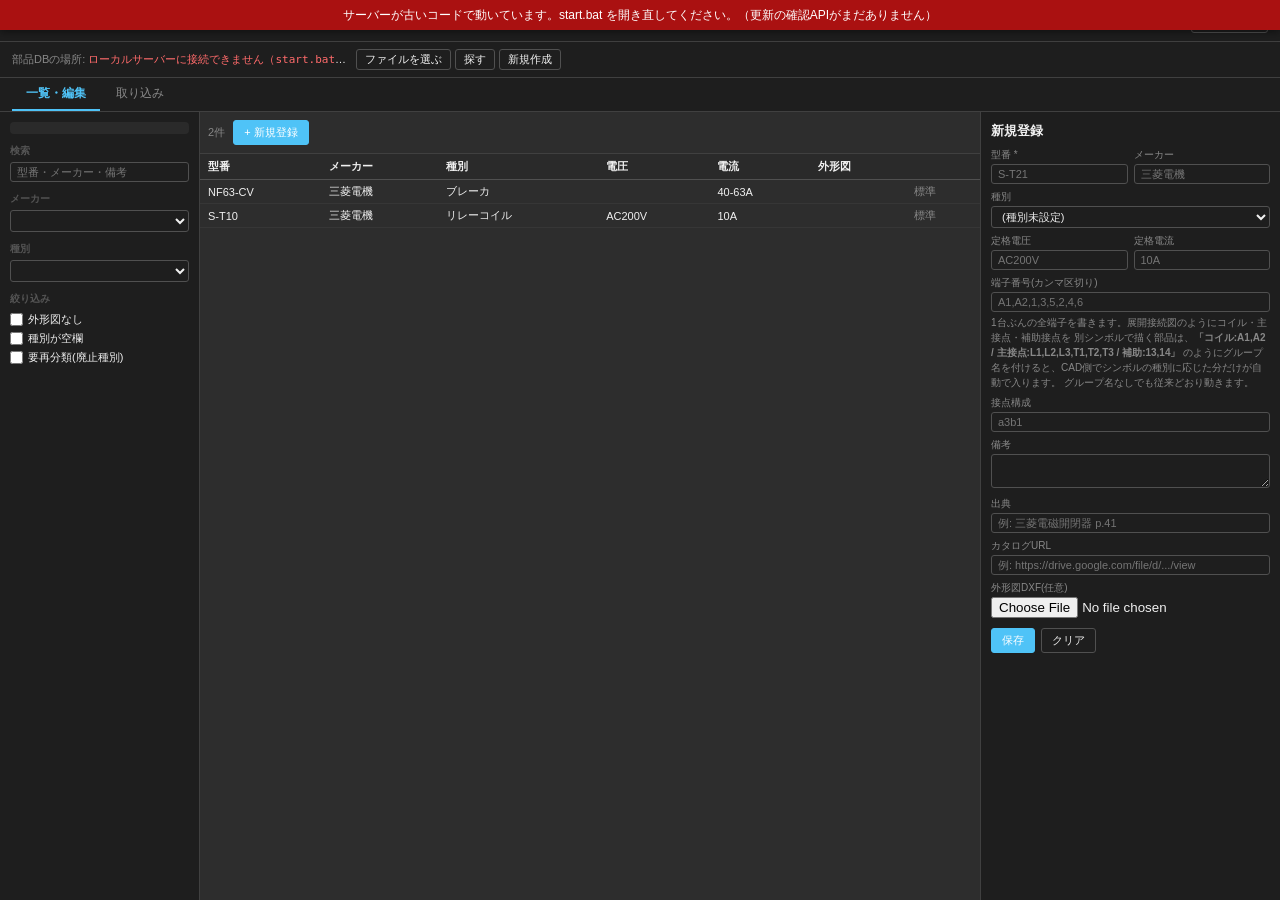
==== commit bb355ec0: "部品DB画面のカタログDB「作り直す」ボタンを消す(検索時に自動で作り直すため) Co-Authored-By: Claude Opus 5.5 <noreply@anthropic.com> Cla" ====
--- a/electrical_cad_v3/ecad_v3/parts.html
+++ b/electrical_cad_v3/ecad_v3/parts.html
@@ -148,9 +148,9 @@
         CADのフォルダ内の catalog_pending(メーカー別CSV)を読み、下の検索で使うデータベースを作ります。<br>
         CSVを直すと、次の検索で自動的に作り直されます。カタログDBが使えなくても、部品DBの編集は通常どおり行えます。
       </p>
-      <div style="display:flex;gap:6px;align-items:center;margin:6px 0">
-        <button class="fp-btn" onclick="catalogRebuild()" title="catalog_pending のCSVを読み直して、データベースを作り直します">作り直す</button>
-      </div>
+      <!-- 【2026-10-03】「作り直す」ボタンは消した(盛田さん「作り直すをいつ押すのか？」→「消して」)。
+           検索のたびにCSVの変更を見て自動で作り直すので押す場面が無く、「部品DBをカタログ全件で作り直す」と紛らわしかった。
+           下の1行(件数・CSVの数)は取り込みタブを開くたびに出る。 -->
       <p id="cat-status" style="font-size:11px;color:var(--fg2)"></p>
 
       <hr style="margin:14px 0;border:none;border-top:1px solid var(--bd2)">
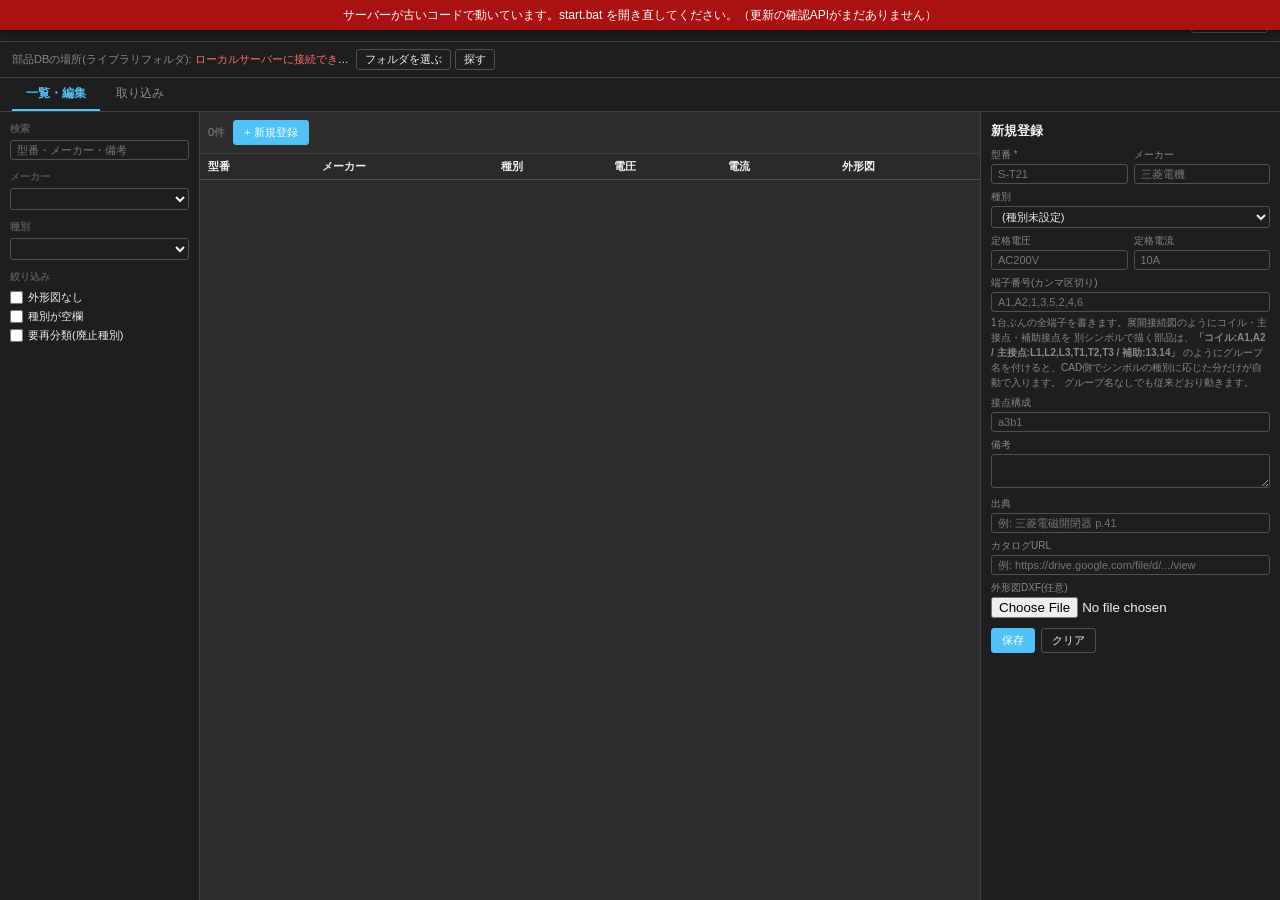
==== commit 68cbba8e: "再設計の段階1(後半): 標準部品2件と非表示機能をやめる・図面には使った型式の部品の写しだけ入れる Co-Authored-By: Claude Opus 5.5 <noreply@anthropi" ====
--- a/electrical_cad_v3/ecad_v3/parts.html
+++ b/electrical_cad_v3/ecad_v3/parts.html
@@ -23,7 +23,6 @@
   #pp-filters{width:200px;flex-shrink:0;border-right:1px solid var(--bd);padding:10px;overflow-y:auto;background:var(--bg2)}
   #pp-filters h4{font-size:10px;color:var(--fg4);text-transform:uppercase;margin:10px 0 4px}
   #pp-filters h4:first-child{margin-top:0}
-  #pp-hidden{margin-bottom:8px;padding:6px;background:var(--bg3);border-radius:4px}
   .pp-chk{display:flex;align-items:center;gap:5px;font-size:11px;padding:2px 0;cursor:pointer}
   #pp-list-main{flex:1;display:flex;flex-direction:column;overflow:hidden;min-width:0}
   #pp-list-bar{display:flex;align-items:center;gap:8px;padding:8px;border-bottom:1px solid var(--bd)}
@@ -66,7 +65,6 @@
     <!-- ==== 一覧・編集タブ ==== -->
     <div id="pp-panel-list">
       <div id="pp-filters">
-        <div id="pp-hidden"></div>
         <h4>検索</h4>
         <div class="fr"><input type="text" id="pp-f-text" placeholder="型番・メーカー・備考" oninput="setFilter('text', this.value)"></div>
         <h4>メーカー</h4>
@@ -92,7 +90,6 @@
               <th onclick="sortBy('volt')">電圧</th>
               <th onclick="sortBy('amp')">電流</th>
               <th>外形図</th>
-              <th></th>
             </tr></thead>
             <tbody id="pp-tbody"></tbody>
           </table>
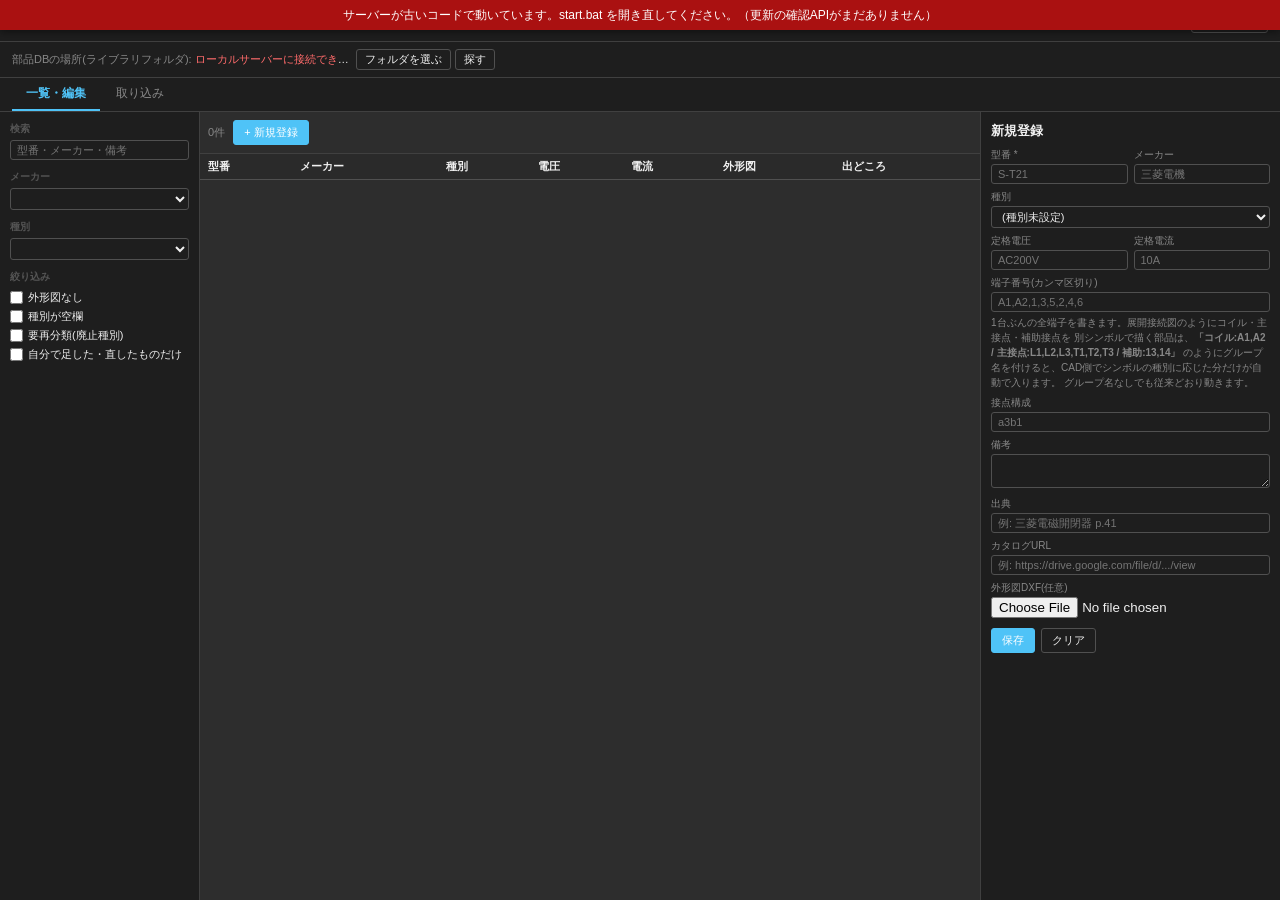
==== commit 2b4dec97: "再設計の段階4: 部品DBをカタログの全件を土台にする(差分だけ保存・カタログ変更の印)・CADの部品パネルを★よく使う/最近使った/検索に Co-Authored-By: Claude Opus 5" ====
--- a/electrical_cad_v3/ecad_v3/parts.html
+++ b/electrical_cad_v3/ecad_v3/parts.html
@@ -75,6 +75,7 @@
         <label class="pp-chk"><input type="checkbox" onchange="setFilter('noOutline', this.checked)"> 外形図なし</label>
         <label class="pp-chk"><input type="checkbox" onchange="setFilter('noType', this.checked)"> 種別が空欄</label>
         <label class="pp-chk"><input type="checkbox" onchange="setFilter('legacy', this.checked)"> 要再分類(廃止種別)</label>
+        <label class="pp-chk"><input type="checkbox" onchange="setFilter('mine', this.checked)"> 自分で足した・直したものだけ</label>
       </div>
       <div id="pp-list-main">
         <div id="pp-list-bar">
@@ -90,6 +91,7 @@
               <th onclick="sortBy('volt')">電圧</th>
               <th onclick="sortBy('amp')">電流</th>
               <th>外形図</th>
+              <th title="カタログ: カタログのまま／直した: カタログの部品の項目を自分で直した(⚠はその後カタログ側も変わった)／自分: カタログに無く自分で足した">出どころ</th>
             </tr></thead>
             <tbody id="pp-tbody"></tbody>
           </table>
@@ -142,8 +144,8 @@
            フォルダの選択・取り込みは無くなり、検索時にCSVの変更を見て自動で作り直す。 -->
       <h3>カタログDB</h3>
       <p style="font-size:11px;color:var(--fg3)">
-        CADのフォルダ内の catalog_pending(メーカー別CSV)を読み、下の検索で使うデータベースを作ります。<br>
-        CSVを直すと、次の検索で自動的に作り直されます。カタログDBが使えなくても、部品DBの編集は通常どおり行えます。
+        CADのフォルダ内の catalog_pending(メーカー別CSV)を読みます。<b>部品DBの土台</b>で、カタログの部品は全部、部品DBの一覧に入っています(2026-10-03〜)。<br>
+        CSVを直すと、次に読んだときに部品DBにも反映されます(自分で直した項目はそのまま)。カタログDBが読めない間は、部品DBの保存はできません。
       </p>
       <!-- 【2026-10-03】「作り直す」ボタンは消した(盛田さん「作り直すをいつ押すのか？」→「消して」)。
            検索のたびにCSVの変更を見て自動で作り直すので押す場面が無く、「部品DBをカタログ全件で作り直す」と紛らわしかった。
@@ -151,32 +153,16 @@
       <p id="cat-status" style="font-size:11px;color:var(--fg2)"></p>
 
       <hr style="margin:14px 0;border:none;border-top:1px solid var(--bd2)">
-      <h3>カタログDBから探す</h3>
-      <p style="font-size:11px;color:var(--fg3)">カタログDB(catalog_pending のメーカー別CSV)から型番を検索し、選んだものだけを部品DBに追加します。</p>
-      <div style="display:flex;gap:6px;margin-top:6px">
-        <input type="text" id="pp-cat-q" placeholder="型番・メーカーで検索" style="flex:1" onkeydown="if(event.key==='Enter')catalogSearch()">
-        <button class="fp-btn" onclick="catalogSearch()">検索</button>
-      </div>
-      <div id="pp-cat-result"></div>
-
-      <h3>保留CSVを読み込む</h3>
-      <p style="font-size:11px;color:var(--fg3)">Claudeがカタログから起こして置いた「登録待ちCSV」を読み込みます。読み込むだけでは登録されません。</p>
-      <div style="display:flex;gap:6px;margin-top:6px">
-        <select id="pp-pc-file" style="flex:1"><option value="">(読込中...)</option></select>
-        <button class="fp-btn" onclick="loadPendingCsv()">読み込む</button>
-      </div>
-
+      <!-- 【2026-10-03 段階4】部品DBはカタログの全件を土台にしたので、「カタログDBから探す→部品DBへ」「保留CSVを読み込む」
+           「部品DBをカタログ全件で作り直す」は消した(js/parts_page.js 参照)。カタログの部品は一覧・編集タブに最初から全部ある -->
       <h3>CSV一括登録</h3>
-      <p style="font-size:11px;color:var(--fg3)">1行1部品。形式: メーカー,型番,種別,定格電圧,定格電流,端子番号,接点構成,備考,出典,カタログURL<br>
+      <p style="font-size:11px;color:var(--fg3)">カタログに無い部品を足すとき、カタログの部品の項目をまとめて直すときに使います。1行1部品。形式: メーカー,型番,種別,定格電圧,定格電流,端子番号,接点構成,備考,出典,カタログURL<br>
         列は8列以上あれば読めます（足りない列は空、余分な列は無視）。9列までの古いCSVもそのまま読めます。</p>
       <textarea id="pp-csv" rows="8" placeholder="三菱電機,S-T21,coil,AC200V,21A,&quot;A1,A2,1,3,5,2,4,6&quot;,a3b1,"></textarea>
       <div style="margin-top:6px">
         <button class="fp-btn primary" onclick="bulkImportParts()">CSVから一括登録</button>
       </div>
 
-      <h3>部品DBをカタログ全件で作り直す</h3>
-      <p style="font-size:11px;color:var(--red)">⚠ 破壊的操作。現在の部品DBを破棄し、カタログDBの全件で作り直します(外形図は引き継がれます)。実行前に自動でバックアップを取ります。</p>
-      <button class="fp-btn danger" onclick="catalogResetPartsDb()">部品DBをカタログ全件で作り直す</button>
     </div>
   </div>
 </div>
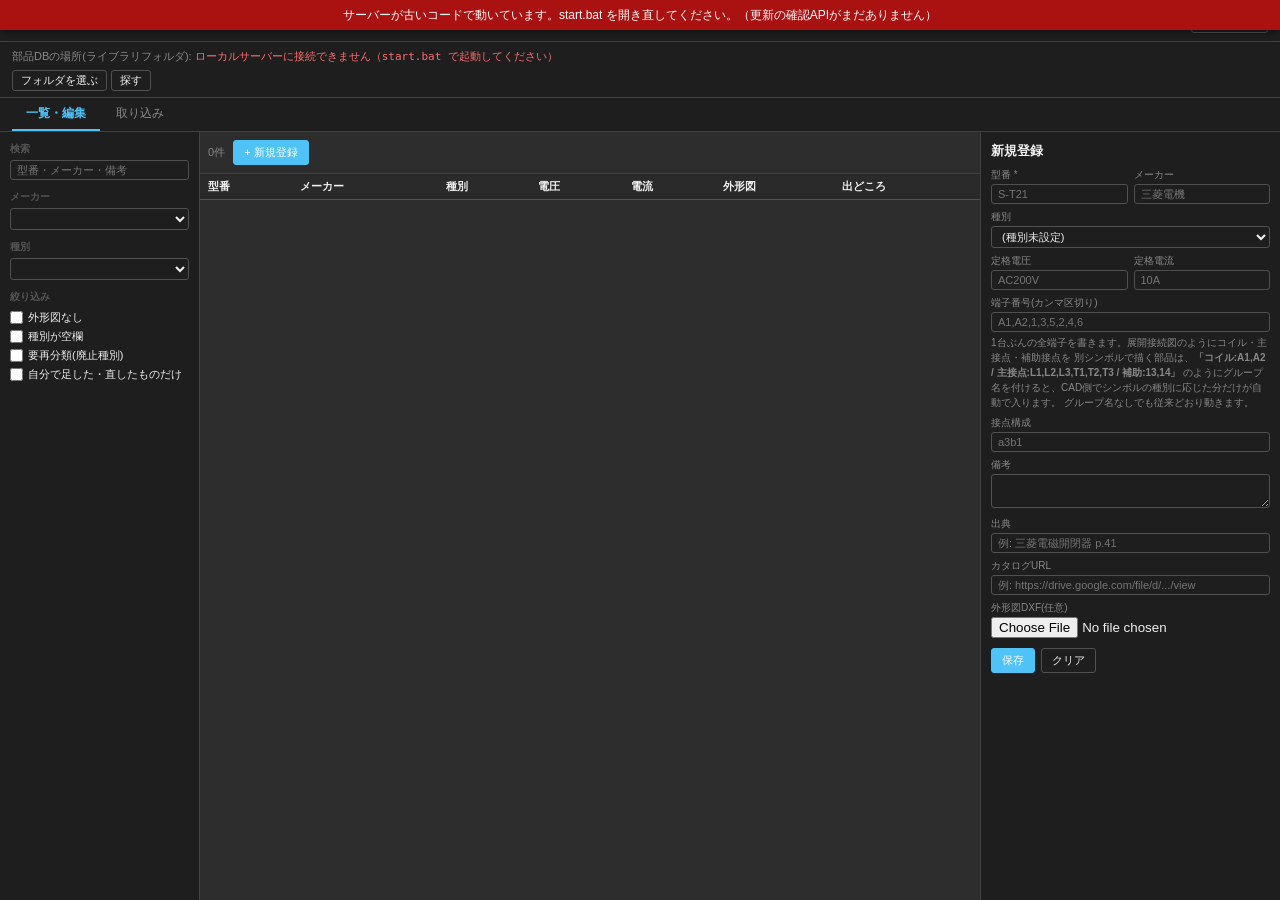
==== commit ce2b3726: "起動の黒い窓と部品DBの画面のタブも Kuvemo にそろえる Co-Authored-By: Claude Opus 5.5 <noreply@anthropic.com> Claude-Sessi" ====
--- a/electrical_cad_v3/ecad_v3/parts.html
+++ b/electrical_cad_v3/ecad_v3/parts.html
@@ -2,7 +2,7 @@
 <html lang="ja">
 <head>
 <meta charset="UTF-8">
-<title>部品DB - ecad_v3</title>
+<title>部品DB - Kuvemo</title>
 <link rel="stylesheet" href="css/style.css">
 <style>
   /* ---- 単独画面専用レイアウト。CADのリボン等は使わず、この画面用に組む。---- */
--- a/electrical_cad_v3/ecad_v3/css/style.css
+++ b/electrical_cad_v3/ecad_v3/css/style.css
@@ -170,8 +170,13 @@
 .sb-sep{opacity:.4;}
 
 /* ========= フローティングパネル ========= */
-.fp{display:none;position:fixed;top:50%;left:50%;transform:translate(-50%,-50%);background:var(--bg2);border:1px solid var(--bd);border-radius:6px;padding:12px;z-index:300;box-shadow:0 4px 24px var(--sh);max-height:75vh;overflow-y:auto;}
+.fp{display:none;position:fixed;top:120px;left:50%;transform:translate(-50%,0);background:var(--bg2);border:1px solid var(--bd);border-radius:6px;padding:12px;z-index:300;box-shadow:0 4px 24px var(--sh);max-height:75vh;overflow-y:auto;}
 .fp.open{display:block;}
+/* 【2026-10-04】どのパネルにも右上に「×」(js/ui.js fpEnsureClose)。中をスクロールしても上に残る。高さ0の帯に置いて中身を押し下げない */
+.fp-x-wrap{position:sticky;top:-6px;height:0;z-index:20;display:flex;justify-content:flex-end;margin:-6px -6px 0 0;pointer-events:none;}
+.fp-x{pointer-events:auto;width:24px;height:24px;line-height:20px;padding:0;font-size:16px;cursor:pointer;border:1px solid var(--bd2);border-radius:4px;background:var(--bg2);color:var(--fg);}
+.fp-x:hover{background:var(--red);color:#fff;border-color:var(--red);}
+.fp > h3{padding-right:30px;}
 .fp h3{font-size:13px;font-weight:600;margin-bottom:10px;color:var(--fg);}
 .fr{margin-bottom:6px;}
 .fr label{display:block;font-size:10px;color:var(--fg3);margin-bottom:2px;}
@@ -235,9 +240,9 @@
 #wire-p{top:8px;right:212px;width:360px;}
 #term-p{top:8px;right:212px;width:400px;}
 #dxf-log-p{top:8px;right:212px;width:360px;}
-#frame-p{top:50%;left:50%;transform:translate(-50%,-50%);width:520px;}
-#sym-reg-p{top:50%;left:50%;transform:translate(-50%,-50%);width:440px;}
-#part-reg-p{top:50%;left:50%;transform:translate(-50%,-50%);width:440px;}
+#frame-p{left:50%;transform:translate(-50%,0);width:520px;}
+#sym-reg-p{left:50%;transform:translate(-50%,0);width:440px;}
+#part-reg-p{left:50%;transform:translate(-50%,0);width:440px;}
 
 .resize-handle{position:absolute;width:8px;height:8px;background:#0067c0;border:1px solid #fff;border-radius:2px;cursor:pointer;z-index:10;}
 .grp-resize-handle{width:10px;height:10px;background:#e07000;border:1.5px solid #fff;border-radius:2px;z-index:11;}
@@ -263,13 +268,22 @@
 #lp.hide{display:none!important;}
 /* 【2026-10-02】左パネルの「固定」(ドッキング)。ONのとき、シンボル一覧・レイヤー・部品DBの窓を縦タブのすぐ右に並べて置く
    (位置と幅は ui.js applyLpLayout が --lpd-* で渡す)。キャンバスはその右から始まる。OFFは従来どおりの浮いた窓 */
-body.lp-docked #sym-float, body.lp-docked #prt-float, body.lp-docked #lay-float{
+body.lp-docked #sym-float, body.lp-docked #prt-float, body.lp-docked #lay-float, body.lp-docked #prj-float{
   left:var(--lpd-left,52px)!important;top:var(--lpd-top,90px)!important;height:var(--lpd-h,600px)!important;
   width:var(--lpd-w,280px)!important;min-width:0!important;max-height:none!important;
   border-radius:0!important;box-shadow:none!important;border-top:none!important;z-index:19!important;}
-body.lp-docked #sym-float-title, body.lp-docked #prt-float-title, body.lp-docked #lay-float-title{cursor:default!important;border-radius:0!important;}
-body.lp-docked #sym-float-body, body.lp-docked #lay-float > div:last-child{flex:1;}
-body.fullscreen.lp-docked #sym-float, body.fullscreen.lp-docked #prt-float, body.fullscreen.lp-docked #lay-float{display:none!important;}
+body.lp-docked #sym-float-title, body.lp-docked #prt-float-title, body.lp-docked #lay-float-title, body.lp-docked #prj-float-title{cursor:default!important;border-radius:0!important;}
+body.lp-docked #sym-float-body, body.lp-docked #lay-float > div:last-child, body.lp-docked #prj-float-body{flex:1;}
+body.fullscreen.lp-docked #sym-float, body.fullscreen.lp-docked #prt-float, body.fullscreen.lp-docked #lay-float, body.fullscreen.lp-docked #prj-float{display:none!important;}
+/* プロジェクトのツリー(js/proj_tree.js) */
+#prj-float .pt-row{padding:2px 8px;white-space:nowrap;overflow:hidden;text-overflow:ellipsis;cursor:pointer;color:var(--fg);}
+#prj-float .pt-row:hover{background:var(--bg3);}
+#prj-float .pt-file.on{background:var(--acc);color:#fff;}
+#prj-float .pt-add{float:right;padding:0 6px;border-radius:3px;color:var(--fg3);}
+#prj-float .pt-add:hover{background:var(--bg2);color:var(--acc);}
+#prj-float .pt-empty,#prj-float .pt-err{color:var(--fg3);cursor:default;}
+#pt-menu .pt-mi:hover{background:var(--bg3,#eee);}
+#prj-float .pt-msg{padding:8px;color:var(--fg3);font-size:11px;line-height:1.6;}
 #lpd-resizer{position:fixed;width:6px;cursor:ew-resize;z-index:22;display:none;}
 #lpd-resizer:hover,#lpd-resizer.on{background:var(--acc);opacity:.5;}
 .lt-dock{flex-shrink:0;white-space:nowrap;padding:10px 4px;font-size:11px;text-align:center;cursor:pointer;color:var(--fg3);writing-mode:vertical-rl;letter-spacing:0.1em;border-top:1px solid var(--bd);margin-top:auto;}
@@ -307,3 +321,202 @@
 .rp-pane.on{display:block}
 .rp-tabcopy{display:flex;gap:6px;padding:2px 4px 6px}
 .rp-tabcopy button{flex:1;font-size:11px;padding:3px 6px;background:var(--bg3);border:1px solid var(--bd2);border-radius:3px;cursor:pointer;color:var(--fg)}
+/* 【2026-10-06】プロパティの「部品表の対象外」(js/ui.js _ppZoneHtml)。枠で囲み、チェックを入れたら赤 */
+.pp-zone{display:flex;align-items:center;gap:8px;margin:6px 0;padding:6px 8px;border:1px solid var(--bd2);border-radius:4px;cursor:pointer;font-size:12px;color:var(--fg);}
+.pp-zone input[type=checkbox]{width:16px;height:16px;margin:0;flex-shrink:0;cursor:pointer;}
+.pp-zone .pp-zone-on{display:none;font-size:11px;font-weight:600;margin-top:2px;}
+.pp-zone:has(input:checked){border-color:var(--red);background:var(--rbg);color:var(--red);border-width:2px;padding:5px 7px;}
+.pp-zone:has(input:checked) .pp-zone-on{display:block;}
+
+/* ================================================================
+   新しい画面(UI v2) 2026-10-07 — js/ui_v2.js
+   Claude Design の案 5a(明るい表示)/5b(ダーク表示)。設定の「画面」で切り替える。
+   ここから下は body.ui-v2 のときだけ効く(今の画面の CSS には触らない)。
+   ボタンは今のものを js/ui_v2.js が移して使うので、今のボタンの直書きの色(style=)に
+   勝つよう !important を付けている所がある。点灯は .on(今の点灯処理が付ける)。
+   高さは文字の大きさに頼らず数値で固定する(盛田さんの実機には Segoe UI が無い)。
+   ================================================================ */
+body:not(.ui-v2) .v2-only{display:none!important;}
+body.ui-v2{
+  --v2-desk:#efeee9;--v2-face:#ffffff;--v2-band:#fbfbf9;
+  --v2-line:#e6e5e0;--v2-fill:#f3f2ee;--v2-key:#dcdbd5;
+  --v2-fg:#1f2328;--v2-fg2:#4a4e55;--v2-fg3:#8a8d93;--v2-fg3b:#6b6f76;--v2-fg4:#a3a6ab;--v2-icon:#5b5f66;
+  --v2-acc:#0067c0;--v2-abg:#e7f0fa;--v2-abg2:#e6f0fa;--v2-on:#ffffff;--v2-savefg:#ffffff;
+  --v2-onsh:0 1px 3px rgba(0,0,0,.12);
+}
+body.ui-v2.dk{
+  --v2-desk:#161616;--v2-face:#1e1e1e;--v2-band:#232323;
+  --v2-line:#383838;--v2-fill:#2a2a2a;--v2-key:#383838;
+  --v2-fg:#f0f0f0;--v2-fg2:#c8c8c8;--v2-fg3:#9a9a9a;--v2-fg3b:#9a9a9a;--v2-fg4:#777;--v2-icon:#b0b0b0;
+  --v2-acc:#4fc3f7;--v2-abg:#1a3a5c;--v2-abg2:#1a3a5c;--v2-on:#3a3a3a;--v2-savefg:#0b1e2a;
+  --v2-onsh:none;
+}
+body.ui-v2 #ribbon, body.ui-v2 #quickbar, body.ui-v2 #page-bar{display:none!important;}
+body.fullscreen #v2-top, body.fullscreen #v2-tbar, body.fullscreen #v2-bottom{display:none!important;}
+
+/* ── 1-1 上のバー ── */
+#v2-top{height:46px;flex-shrink:0;display:flex;align-items:center;gap:10px;padding:0 12px;background:var(--v2-face);border-bottom:1px solid var(--v2-line);color:var(--v2-fg);}
+#v2-logo{width:24px;height:24px;border-radius:6px;background:#0067c0;display:flex;align-items:center;justify-content:center;flex-shrink:0;}
+#v2-title{display:flex;flex-direction:column;justify-content:center;min-width:0;max-width:220px;}
+#v2-fname{font-size:12.5px;font-weight:600;line-height:16px;height:16px;white-space:nowrap;overflow:hidden;text-overflow:ellipsis;}
+#v2-fsub{font-size:10px;color:var(--v2-fg3);line-height:13px;height:13px;white-space:nowrap;overflow:hidden;text-overflow:ellipsis;}
+#v2-menus{display:flex;gap:0;flex-shrink:0;}
+.v2-menu{font-size:12px;color:var(--v2-fg2);padding:5px 8px;line-height:16px;border-radius:6px;cursor:pointer;white-space:nowrap;}
+.v2-menu:hover, .v2-menu.on{background:var(--v2-fill);}
+#v2-tools-wrap{flex:1;display:flex;justify-content:center;min-width:0;}
+#v2-tools{display:flex;align-items:center;gap:2px;padding:3px;background:var(--v2-fill);border-radius:9px;}
+/* ツール群: 今のボタンを 30×30 のアイコンにする(文字は font-size:0 で隠し、名前は title に出す) */
+#v2-tools > *{width:30px!important;height:30px!important;min-width:0!important;padding:0!important;margin:0;border:none!important;border-radius:7px!important;
+  background:transparent!important;color:var(--v2-fg2)!important;font-size:0!important;font-weight:400!important;gap:0!important;
+  display:flex!important;align-items:center;justify-content:center;flex-direction:row!important;cursor:pointer;box-shadow:none;}
+#v2-tools > * svg{width:15px!important;height:15px!important;display:block!important;}
+#v2-tools > *:hover{background:var(--v2-face)!important;}
+#v2-tools > .on{background:var(--v2-on)!important;color:var(--v2-acc)!important;box-shadow:var(--v2-onsh);}
+#v2-tools > .v2-gap{margin-left:8px!important;}
+#v2-search{width:200px;height:30px;flex-shrink:0;display:flex;align-items:center;gap:6px;padding:0 8px;background:var(--v2-fill);border-radius:8px;font-size:11.5px;color:var(--v2-fg3);cursor:pointer;white-space:nowrap;overflow:hidden;}
+#v2-search span{flex:1;overflow:hidden;text-overflow:ellipsis;}
+#v2-search kbd{font-family:inherit;font-size:10px;line-height:14px;padding:0 4px;border:1px solid var(--v2-key);border-radius:4px;color:var(--v2-fg3);background:var(--v2-face);}
+#v2-save{display:flex;height:30px;flex-shrink:0;border-radius:8px;overflow:hidden;background:var(--v2-acc);color:var(--v2-savefg);font-weight:600;font-size:12px;}
+#v2-save-main{padding:0 14px;line-height:30px;cursor:pointer;}
+#v2-save-more{padding:0 7px;line-height:30px;cursor:pointer;border-left:1px solid rgba(255,255,255,.35);}
+#v2-save-main:hover, #v2-save-more:hover{filter:brightness(1.1);background:rgba(255,255,255,.08);}
+
+/* ドロップダウン(メニュー・その他・保存▾) */
+.v2-pop{display:none;position:fixed;z-index:400;background:var(--v2-face);border:1px solid var(--v2-line);border-radius:8px;box-shadow:0 8px 24px rgba(0,0,0,.18);padding:6px;max-width:calc(100vw - 8px);max-height:70vh;overflow:auto;color:var(--fg);}
+.v2-pop.v2-open{display:block;}   /* .fp(フロートパネル)ではないので open ではなく v2-open */
+#v2-menu-pop .rg-wrap{flex-wrap:wrap;}
+body.ui-v2 .rg.v2-empty{display:none;}   /* 中身を下のバーへ移して空になったグループ(表示>図面)は出さない(js/ui_v2.js が印を付ける) */
+#v2-more-pop.v2-open{display:grid;grid-template-columns:repeat(2,auto);gap:2px;}
+#v2-more-pop > .rb{justify-content:flex-start;}
+.v2-pop-item{padding:6px 12px;font-size:12px;border-radius:6px;cursor:pointer;white-space:nowrap;color:var(--v2-fg);}
+.v2-pop-item:hover{background:var(--v2-fill);}
+
+/* ── 1-2 ツール設定帯 ── */
+#v2-tbar{height:36px;flex-shrink:0;display:flex;align-items:center;gap:8px;padding:0 12px;background:var(--v2-band);border-bottom:1px solid var(--v2-line);font-size:11.5px;color:var(--v2-fg2);}
+#v2-toolname{background:var(--v2-abg);color:var(--v2-acc);font-weight:600;border-radius:6px;padding:0 8px;line-height:22px;height:22px;white-space:nowrap;flex-shrink:0;}
+#v2-tset{display:flex;align-items:center;gap:4px;min-width:0;overflow:hidden;}
+#v2-tset > *{display:none!important;}
+#v2-tbar[data-kind=wire] #v2-tset > :is(#rb-ortho,#rb-snapend,#rb-snapmid,#draw-lw-wrap,#wn-b-auto,#wn-b-renum,#wn-b-main),
+#v2-tbar[data-kind=draw] #v2-tset > :is(#rb-ortho,#rb-snapend,#rb-snapmid,#draw-lw-wrap),
+#v2-tbar[data-kind=text] #v2-tset > :is(#rb-ortho,#rb-snapend,#rb-snapmid,#draw-lw-wrap,#rb-textbox),
+#v2-tbar[data-kind=junction] #v2-tset > #jst-size-wrap{display:flex!important;}
+#v2-tset > .rb{flex-direction:row!important;align-items:center;gap:5px;height:24px;padding:0 8px!important;min-width:0;border:none!important;border-radius:6px;
+  background:transparent!important;color:var(--v2-fg3)!important;font-size:11.5px!important;line-height:24px;}
+#v2-tset > .rb:hover{background:var(--v2-fill)!important;}
+#v2-tset > .rb.on{background:var(--v2-on)!important;color:var(--v2-fg)!important;box-shadow:var(--v2-onsh);}
+#v2-tset > :is(#rb-ortho,#rb-snapend,#rb-snapmid,#rb-textbox) svg{display:none;}
+#v2-tset > :is(#rb-ortho,#rb-snapend,#rb-snapmid)::before{content:'';width:7px;height:7px;border-radius:50%;flex-shrink:0;}
+#v2-tset > #rb-ortho::before{background:#0067c0;}
+#v2-tset > #rb-snapend::before{background:#107c41;}
+#v2-tset > #rb-snapmid::before{background:#f59e0b;}
+#v2-tset > #wn-b-auto{margin-left:10px!important;}
+#v2-tset > :is(#wn-b-auto,#wn-b-renum,#wn-b-main){color:var(--v2-fg2)!important;}
+#v2-tset > :is(#wn-b-auto,#wn-b-renum,#wn-b-main) svg{width:13px;height:13px;}
+#v2-tset > :is(#draw-lw-wrap,#jst-size-wrap){white-space:nowrap;font-size:11.5px!important;color:var(--v2-fg3)!important;gap:5px!important;margin-left:6px;}
+#v2-tset select, #v2-tset input{height:24px;font-size:11.5px!important;border:1px solid var(--v2-line)!important;border-radius:6px!important;background:var(--v2-face)!important;color:var(--v2-fg)!important;padding:0 4px!important;}
+#v2-hint{flex:1;min-width:0;text-align:right;color:var(--v2-fg3);white-space:nowrap;overflow:hidden;text-overflow:ellipsis;}
+#v2-hint #s-hint{flex:none!important;font-size:11.5px!important;opacity:1!important;}
+
+/* ── 1-3 下のバー ── */
+#v2-bottom{height:34px;flex-shrink:0;display:flex;align-items:center;gap:10px;padding:0 10px;background:var(--v2-face);border-top:1px solid var(--v2-line);color:var(--v2-fg2);}
+#v2-pages{flex:1;min-width:0;overflow-x:auto;display:flex;align-items:center;}
+#v2-pages #page-tabs{gap:2px;}
+#v2-pages .page-tab{border:none;border-radius:6px;background:transparent;color:var(--v2-fg2);padding:0 10px;line-height:24px;height:24px;font-weight:400;}
+#v2-pages .page-tab:hover{background:var(--v2-fill);}
+#v2-pages .page-tab.active{background:var(--v2-abg2);color:var(--v2-acc);font-weight:600;}
+#v2-pages .page-tab-add{border:none;border-radius:6px;background:transparent;color:var(--v2-fg3);padding:0 8px;line-height:24px;height:24px;font-size:13px;}
+#v2-pages .page-tab-add:hover{background:var(--v2-fill);color:var(--v2-acc);}
+#v2-disp, #v2-cr{display:flex;align-items:center;gap:2px;padding:2px;background:var(--v2-fill);border-radius:7px;flex-shrink:0;}
+#v2-disp > *, #v2-cr > *{display:flex!important;flex-direction:row!important;align-items:center;gap:4px!important;height:22px!important;padding:0 7px!important;min-width:0!important;
+  border:none!important;border-radius:5px!important;background:transparent!important;color:var(--v2-fg3b)!important;font-size:11px!important;font-weight:400!important;line-height:22px;white-space:nowrap;cursor:pointer;}
+#v2-disp > *:hover, #v2-cr > *:hover{background:var(--v2-face)!important;}
+#v2-disp > .on, #v2-cr > .on{background:var(--v2-on)!important;color:var(--v2-acc)!important;box-shadow:0 1px 2px rgba(0,0,0,.08);}
+#v2-disp svg, #v2-cr svg{width:12px!important;height:12px!important;}
+#v2-cr #xref-scale-wrap{cursor:default;}
+#v2-cr input{width:42px!important;height:18px;font-size:11px;border:1px solid var(--v2-line);border-radius:4px;background:var(--v2-face);color:var(--v2-fg);padding:0 3px;}
+#v2-layer{display:flex;align-items:center;gap:4px;flex-shrink:0;}
+#v2-layer #active-layer-sel{height:24px!important;min-width:90px!important;font-size:11px!important;border:1px solid var(--v2-line)!important;border-radius:6px!important;background:var(--v2-face)!important;color:var(--v2-fg)!important;}
+#v2-sb{flex-shrink:0;}
+#v2-sb #sb{background:transparent;color:var(--v2-fg3b);padding:0;gap:6px;font:10.5px ui-monospace,SFMono-Regular,Menlo,Consolas,monospace;white-space:nowrap;}
+body.ui-v2 #rp{bottom:34px;}
+
+/* ── 段階2 右パネル(#rp)の見た目 2026-10-07 ──
+   中身と処理(js/ui.js updateRightPanel・rpTabsHeader)は今のまま。見出し(#rp-v2head)だけ js/ui_v2.js が付ける。
+   幅の既定は 272(ドラッグで変える仕組みはそのまま。js/ui_v2.js UIV2_RP_W) */
+body.ui-v2 #rp{background:var(--v2-face);border-left:1px solid var(--v2-line);color:var(--v2-fg);}
+body.ui-v2 #rp > h4{display:none;}
+#rp-v2head{display:flex;align-items:center;gap:10px;padding:12px 12px 10px;border-bottom:1px solid var(--v2-line);flex-shrink:0;}
+#rp-v2icon{width:36px;height:36px;border-radius:8px;background:var(--v2-fill);color:var(--v2-icon);display:flex;align-items:center;justify-content:center;flex-shrink:0;}
+#rp-v2txt{flex:1;min-width:0;}
+#rp-v2name{font-size:14px;font-weight:700;line-height:18px;height:18px;white-space:nowrap;overflow:hidden;text-overflow:ellipsis;}
+#rp-v2sub{font-size:11px;color:var(--v2-fg3);line-height:15px;height:15px;white-space:nowrap;overflow:hidden;text-overflow:ellipsis;}
+#rp-v2head #rp-toggle{border:none;background:transparent;color:var(--v2-fg3);cursor:pointer;font-size:12px;padding:4px 6px;border-radius:6px;flex-shrink:0;}
+#rp-v2head #rp-toggle:hover{background:var(--v2-fill);color:var(--v2-acc);}
+/* タブ(基本・端子・形・メモ・CR) */
+body.ui-v2 #rp .rp-tabs{background:var(--v2-fill);border:none;border-radius:8px;padding:3px;margin:8px 10px 6px;gap:2px;}
+body.ui-v2 #rp .rp-tab{border:none;border-radius:6px;padding:0;line-height:24px;height:24px;font-size:12px;color:var(--v2-fg2);}
+body.ui-v2 #rp .rp-tab.on{background:var(--v2-on);color:var(--v2-fg);font-weight:600;border-bottom:none;box-shadow:0 1px 2px rgba(0,0,0,.08);}
+/* 入力欄 */
+body.ui-v2 #rp .pp-row{padding:4px 12px;}
+body.ui-v2 #rp .pp-row label{font-size:10.5px;color:var(--v2-fg3);margin-bottom:3px;}
+body.ui-v2 #rp .pp-row input:not([type=checkbox]):not([type=radio]):not([type=color]),
+body.ui-v2 #rp .pp-row select,
+body.ui-v2 #rp .pp-row textarea{padding:6px 8px;border:1px solid var(--v2-line);border-radius:6px;background:var(--v2-face);color:var(--v2-fg);font-size:12px;}
+body.ui-v2 #rp .pp-row input[type=number]{height:30px;font-size:12px;}
+body.ui-v2 #rp .pp-row input:focus, body.ui-v2 #rp .pp-row select:focus, body.ui-v2 #rp .pp-row textarea:focus{border-color:var(--v2-acc);outline:none;}
+body.ui-v2 #rp .pp-group{background:transparent;margin:6px 8px 8px;}
+body.ui-v2 #rp .pp-details{border-color:var(--v2-line);border-radius:6px;background:var(--v2-face);}
+body.ui-v2 #rp .rp-tabcopy button, body.ui-v2 #rp .pp-row > button{border:1px solid var(--v2-line)!important;border-radius:6px!important;background:var(--v2-face)!important;color:var(--v2-fg2)!important;}
+body.ui-v2 #rp .pp-zone{border-color:var(--v2-line);border-radius:8px;}   /* チェックしたときの赤(.pp-zone:has(input:checked))は今のまま */
+body.ui-v2 #rp .pp-zone:has(input:checked){border-color:var(--red);}
+/* 下: 適用 */
+body.ui-v2 #rp-footer{background:var(--v2-face);border-top:1px solid var(--v2-line);padding:10px 12px;}
+body.ui-v2 #rp-footer .pp-apply{margin:0;width:100%;height:32px;border-radius:7px;background:var(--v2-acc);color:var(--v2-savefg);font-weight:600;font-size:12px;}
+body.ui-v2 #rp .pp-apply{border-radius:7px;font-weight:600;}
+body.ui-v2 #rp .rp-tabcopy{padding:2px 10px 6px;}
+/* チェックボックスの行は「□ 名前」の1行にする(今の画面は名前の下に中央寄せのチェックボックス) */
+body.ui-v2 #rp .pp-row:has(> input[type=checkbox]:only-of-type){display:flex;flex-direction:row-reverse;justify-content:flex-end;align-items:center;gap:8px;}
+body.ui-v2 #rp .pp-row:has(> input[type=checkbox]:only-of-type) > input[type=checkbox]{width:15px;height:15px;margin:0;flex-shrink:0;}
+body.ui-v2 #rp .pp-row:has(> input[type=checkbox]:only-of-type) > label{margin:0;font-size:12px;color:var(--v2-fg2);}
+
+/* ── 段階3 左パネル(#lp)をアイコンの列に 2026-10-07 ──
+   押したときの処理は今の switchLTab()・固定(toggleLpDock)・幅変更(#lpd-resizer)のまま。文字は隠し、名前は title に出す */
+body.ui-v2 #lp{width:48px;background:var(--v2-face);border-right:1px solid var(--v2-line);align-items:center;padding:8px 0;gap:4px;}
+body.ui-v2 #lp-tabs{align-items:center;gap:4px;}
+body.ui-v2 #lp .lt, body.ui-v2 #lp .lt-dock, body.ui-v2 #lp .lt-v2set{width:32px;height:32px;padding:0;border:none;border-radius:8px;writing-mode:horizontal-tb;font-size:0;letter-spacing:0;
+  display:flex;align-items:center;justify-content:center;color:var(--v2-icon);background:transparent;cursor:pointer;flex-shrink:0;}
+body.ui-v2 #lp .lt:hover, body.ui-v2 #lp .lt-dock:hover, body.ui-v2 #lp .lt-v2set:hover{background:var(--v2-fill);color:var(--v2-acc);}
+body.ui-v2 #lp .lt.on, body.ui-v2 #lp .lt-dock.on{background:var(--v2-abg);color:var(--v2-acc);}
+body.ui-v2 #lt-prj{order:-1;}
+body.ui-v2 #lp .lt-dock{margin-top:auto;}
+
+/* 段階4(机の上の用紙・左下のズーム)はやめた(2026-10-08 用紙/2026-10-09 ズーム 盛田さん「ズームは使ってないな」) */
+
+/* ── メニューのドロップダウン:リボンのグループを縦に積む(2026-10-09 Claude Design 6a・盛田さん「それでいい、進めて」) ──
+   ボタンを移す仕組み(js/ui_v2.js uiV2OpenMenu)はそのまま。CSS は #v2-menu-pop の下だけ(今の画面のリボンには効かない)。
+   .rg の並びは「.rg-btns → .rg-label」(グループ名がボタンの下)なので column-reverse で見出しにする */
+#v2-menu-pop{padding:6px;}
+#v2-menu-pop .rg-wrap{flex-direction:column!important;gap:0!important;min-width:220px;}
+#v2-menu-pop .rg{display:flex;flex-direction:column-reverse;border:none;border-top:1px solid var(--v2-line);padding:4px 0 6px;margin:0;}
+#v2-menu-pop .rg:first-child{border-top:none;}
+#v2-menu-pop .rg-label{text-align:left;font-size:10px;color:var(--v2-fg3);padding:2px 10px 4px;border:none;background:none;}
+#v2-menu-pop .rg-btns{display:flex;flex-direction:column;align-items:stretch;flex-wrap:nowrap;gap:0;}
+#v2-menu-pop .rb{flex-direction:row!important;justify-content:flex-start!important;align-items:center;gap:8px!important;
+  height:28px;padding:0 10px!important;border:none!important;border-radius:6px!important;background:transparent!important;
+  font-size:12px!important;line-height:28px;white-space:nowrap;width:auto;min-width:0;}
+#v2-menu-pop .rb:hover{background:var(--v2-fill)!important;}
+#v2-menu-pop .rb svg{width:15px!important;height:15px!important;flex-shrink:0;}
+/* ボタン以外(選択欄・数値欄・チェック)は1行で並べる */
+#v2-menu-pop .rg-btns > :not(.rb){padding:4px 10px;min-height:28px;display:flex;align-items:center;gap:6px;}
+/* ショートカットを右端に(index.html の該当ボタンの data-key。ボタンの処理は変えない) */
+#v2-menu-pop .rb[data-key]::after{content:attr(data-key);margin-left:auto;padding-left:16px;font:10.5px ui-monospace,monospace;color:var(--v2-fg4);}
+/* ── メニュー:6a との差を直す(2026-10-09 Claude Design MENU_A_FIX.md) ──
+   アイコンは灰色・ON の点灯を見せる(上の transparent!important が .on/.pressed まで消していた)・押しても縮まない */
+#v2-menu-pop{color:var(--v2-fg);}
+#v2-menu-pop .rg-wrap{min-width:240px;}
+#v2-menu-pop .rg-label{margin:0;}
+#v2-menu-pop .rb{color:var(--v2-fg);}                       /* 削除・全消去の赤(インラインの style)はそのまま勝つ */
+#v2-menu-pop .rb:not([style*="color"]) svg{color:var(--v2-icon);}
+#v2-menu-pop .rb:active{transform:none;}
+#v2-menu-pop .rb.on, #v2-menu-pop .rb.pressed{background:var(--v2-fill)!important;color:var(--v2-acc)!important;}
+#v2-menu-pop .rb.on svg{color:var(--v2-acc);}
